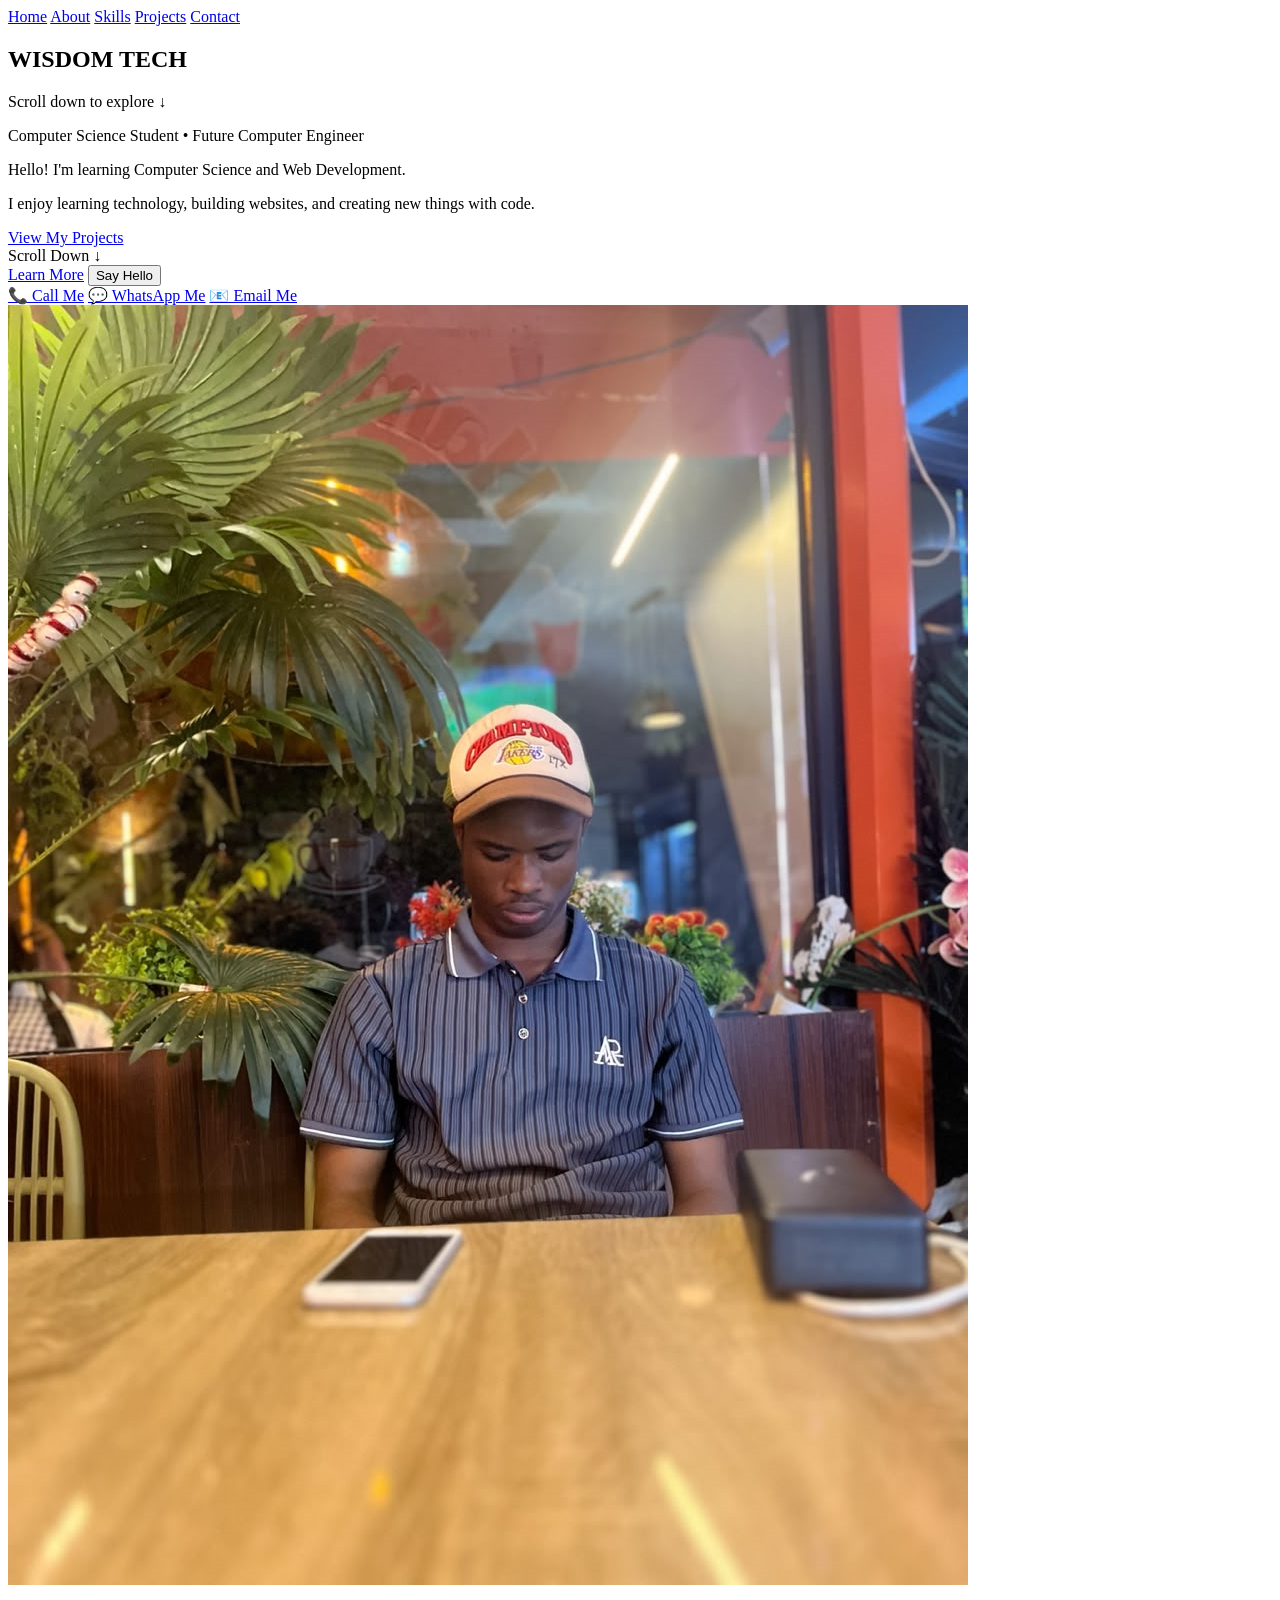
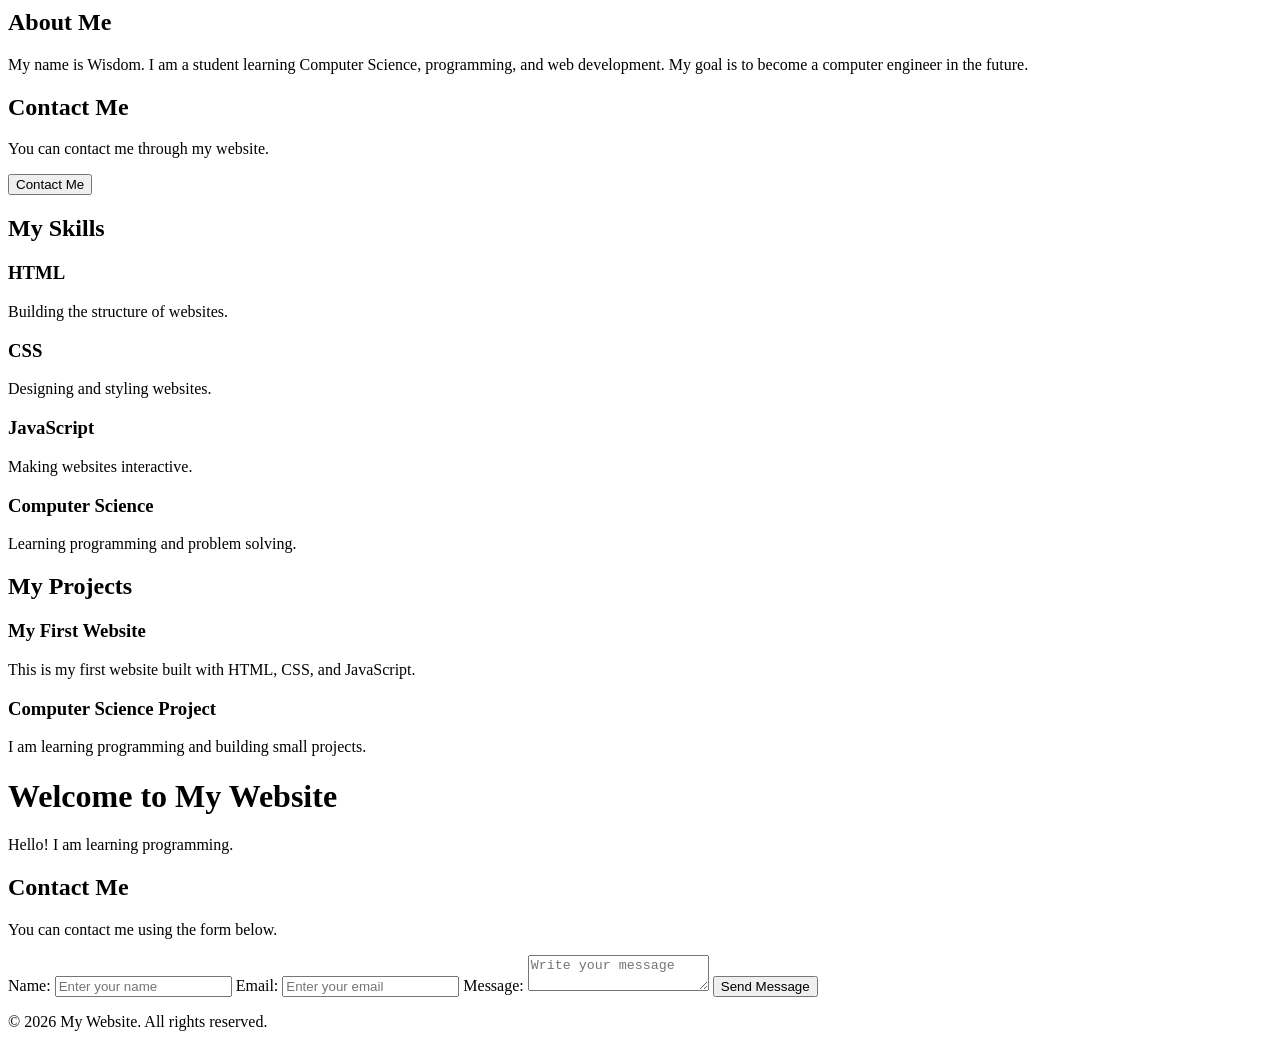
==== wisdom.html @ 943dfa4f "Add files via upload" ====
<!DOCTYPE html>
<head>
    <title>WISDOM TECH | Future Computer Engineer</title>
<meta name="description" content="WISDOM TECH is the personal website of a Computer Science student and future Computer Engineer, showcasing web development, programming, computer science projects, and technical skills.">
<meta name="keywords" content="WISDOM TECH, Wisdom Tech, Computer Science, Computer Engineering, Web Development, Programming, HTML, CSS, JavaScript">
</head>
<body>
<nav>
    <a href="#home">Home</a>
    <a href="#about">About</a>
    <a href="#skills">Skills</a>
    <a href="#projects">Projects</a>
    <a href="#contact">Contact</a>

</nav>
<section id="home">
    <h1>WISDOM TECH</h1>
<p class="scroll-hint">Scroll down to explore ↓</p>
<p class="subtitle">Computer Science Student • Future Computer Engineer</p>
    <p>Hello! I'm learning Computer Science and Web Development.</p>
<p class="intro">
    I enjoy learning technology, building websites, and creating new things with code.
</p>
<a href="#projects" class="projects-button">View My Projects</a>
<div class="scroll-hint">Scroll Down ↓</div>
<a href="#about" class="btn">Learn More</a>
    <button onclick="sayHello()">Say Hello</button>
<div class="contact-buttons">
    <a href="tel:+237683975989">📞 Call Me</a>
    <a href="https://wa.me/237683975989" target="_blank">💬 WhatsApp Me</a>
    <a href="mailto:kelechiwisdom19950@gmail.com">📧 Email Me</a>
</div>
<img src="profile.jpg" alt="My Picture">
</section>
<section id="about">
    <h2>About Me</h2>

<p>
    My name is Wisdom. I am a student learning Computer Science,
    programming, and web development. My goal is to become a
    computer engineer in the future.
</p>
</section>
<section id="contact">
    <h2>Contact Me</h2>
    <p>You can contact me through my website.</p>

    <button onclick="sayHello()">Contact Me</button>
</section>
<section id="skills">
    <h2>My Skills</h2>

    <div class="skills-container">
        <div class="skill">
            <h3>HTML</h3>
            <p>Building the structure of websites.</p>
        </div>

        <div class="skill">
            <h3>CSS</h3>
            <p>Designing and styling websites.</p>
        </div>

        <div class="skill">
            <h3>JavaScript</h3>
            <p>Making websites interactive.</p>
        </div>

        <div class="skill">
            <h3>Computer Science</h3>
            <p>Learning programming and problem solving.</p>
        </div>
    </div>
</section>
<section id="projects">
    <h2>My Projects</h2>

    <div class="project">
        <h3>My First Website</h3>
        <p>This is my first website built with HTML, CSS, and JavaScript.</p>
    </div>

    <div class="project">
        <h3>Computer Science Project</h3>
        <p>I am learning programming and building small projects.</p>
    </div>
</section>
    <h1>Welcome to My Website</h1>

    <p>Hello! I am learning programming.</p>
<section id="contact">
    <h2>Contact Me</h2>
    <p>You can contact me using the form below.</p>

    <form>
        <label>Name:</label>
        <input type="text" placeholder="Enter your name">

        <label>Email:</label>
        <input type="email" placeholder="Enter your email">

        <label>Message:</label>
        <textarea placeholder="Write your message"></textarea>

        <button type="submit">Send Message</button>
    </form>
</section>
<footer>
    <p>© 2026 My Website. All rights reserved.</p>
</footer>

<script src="script.js"></script>
</body>
</html>
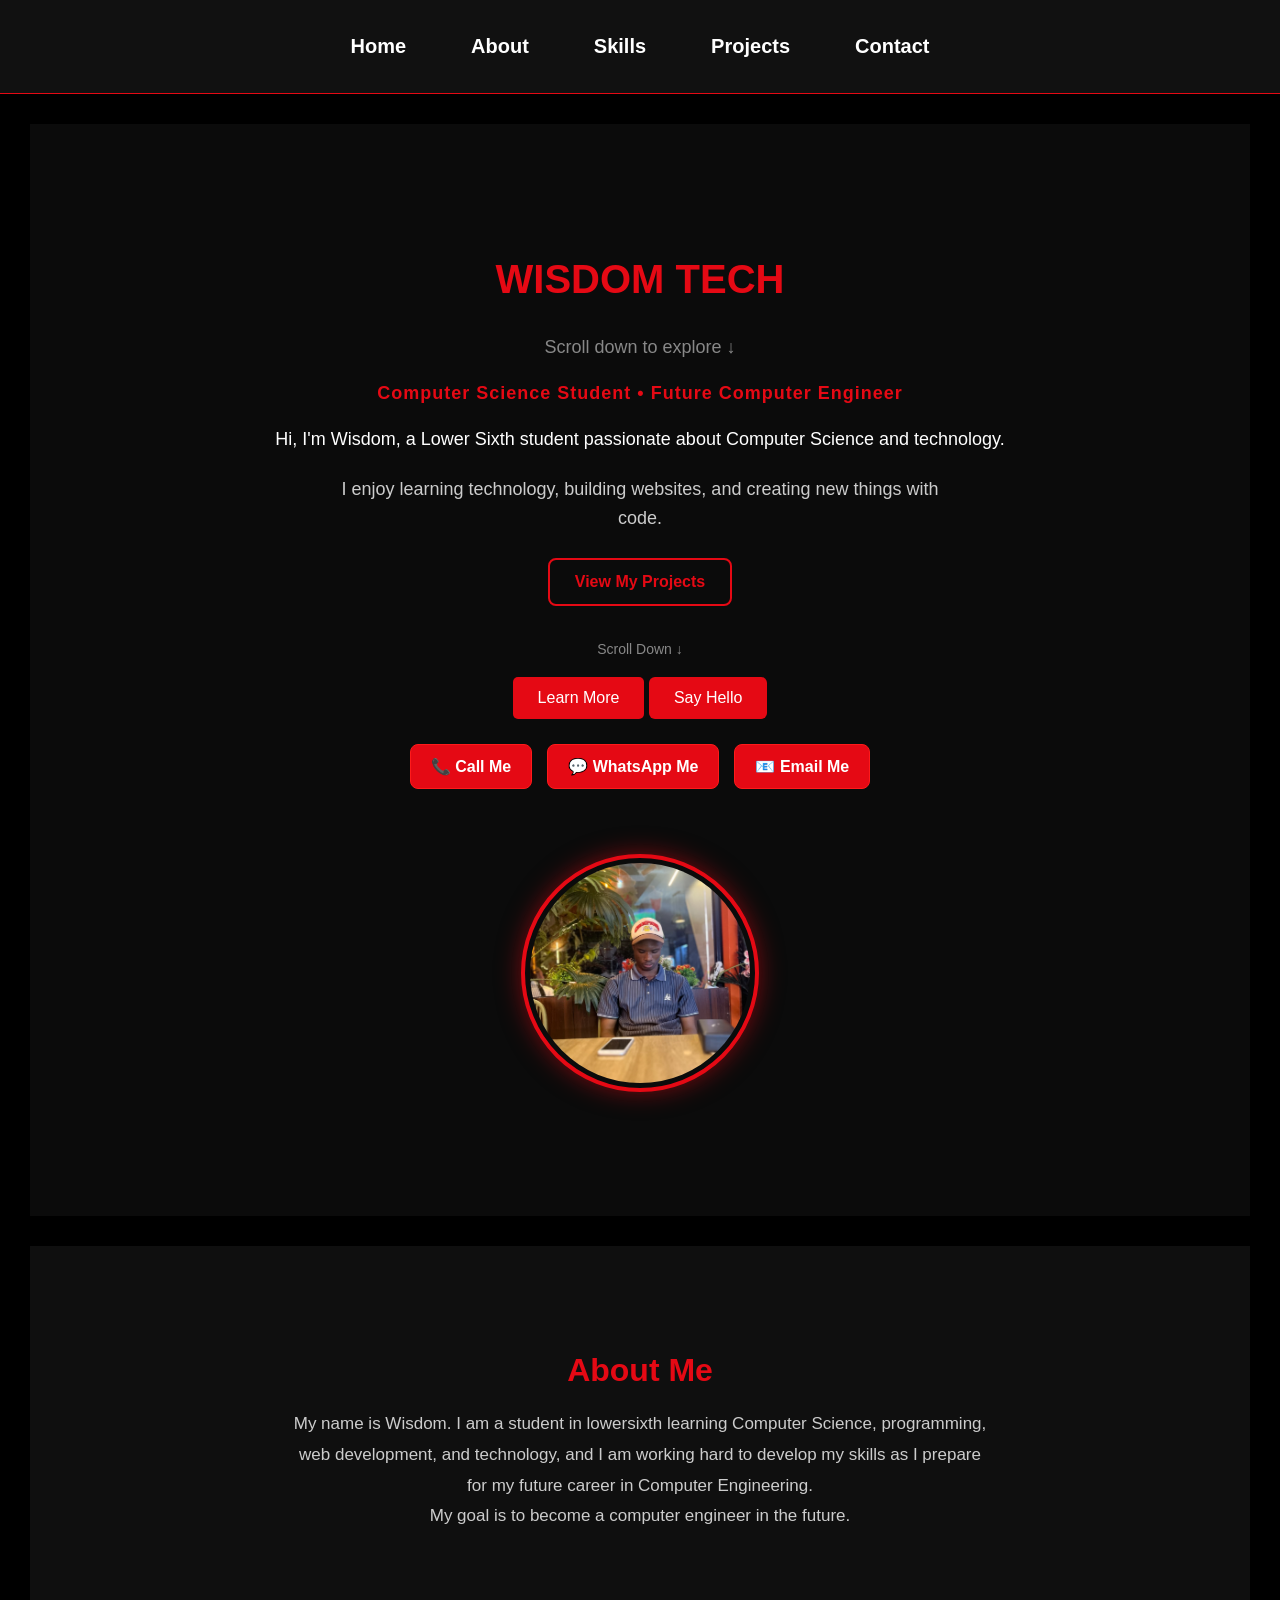
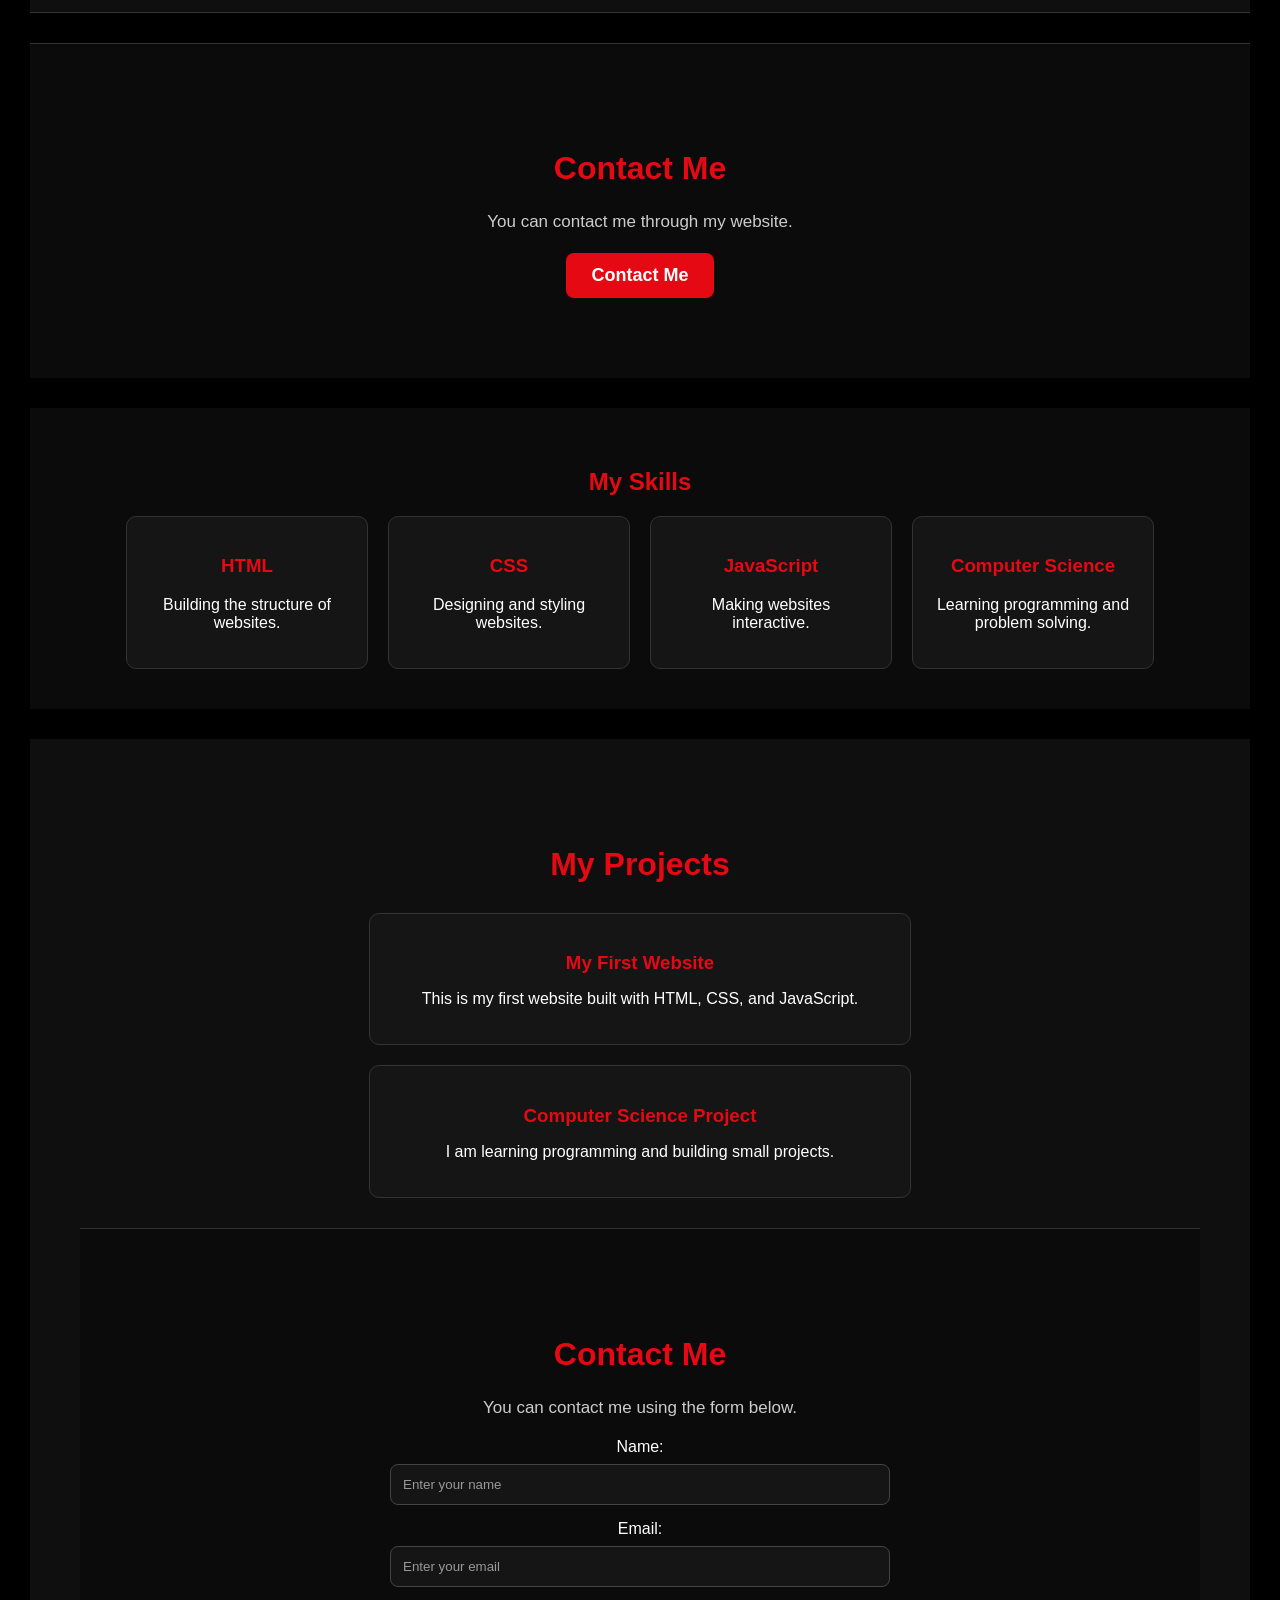
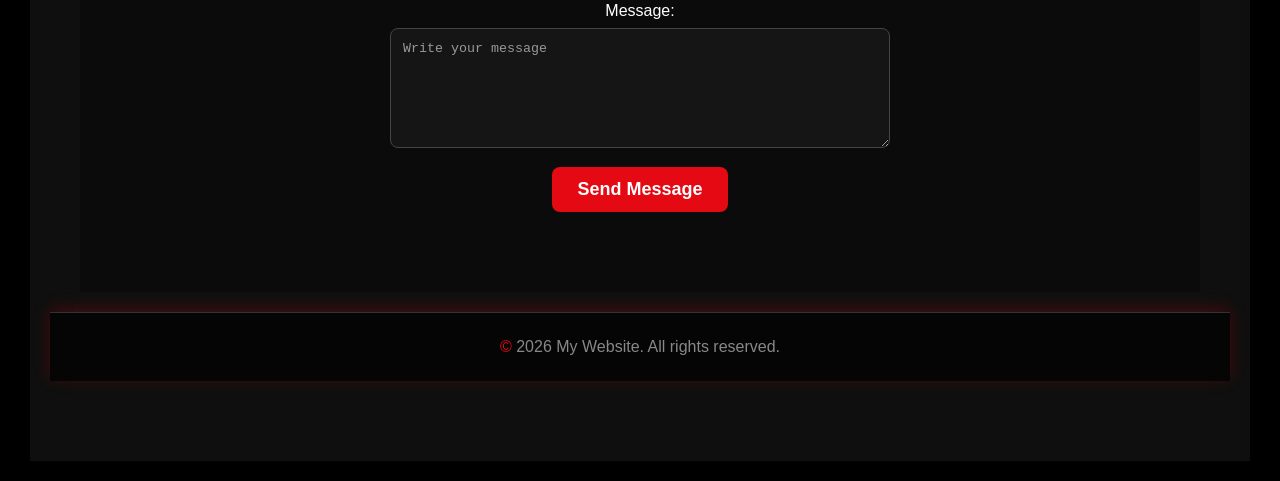
==== commit 985fbd79: "Add files via upload" ====
--- a/wisdom.html
+++ b/wisdom.html
@@ -3,6 +3,7 @@
     <title>WISDOM TECH | Future Computer Engineer</title>
 <meta name="description" content="WISDOM TECH is the personal website of a Computer Science student and future Computer Engineer, showcasing web development, programming, computer science projects, and technical skills.">
 <meta name="keywords" content="WISDOM TECH, Wisdom Tech, Computer Science, Computer Engineering, Web Development, Programming, HTML, CSS, JavaScript">
+<link rel="stylesheet" href="style.css">
 </head>
 <body>
 <nav>
@@ -17,7 +18,7 @@
     <h1>WISDOM TECH</h1>
 <p class="scroll-hint">Scroll down to explore ↓</p>
 <p class="subtitle">Computer Science Student • Future Computer Engineer</p>
-    <p>Hello! I'm learning Computer Science and Web Development.</p>
+    <p>Hi, I'm Wisdom, a Lower Sixth student passionate about Computer Science and technology.</p>
 <p class="intro">
     I enjoy learning technology, building websites, and creating new things with code.
 </p>
@@ -36,8 +37,12 @@
     <h2>About Me</h2>
 
 <p>
-    My name is Wisdom. I am a student learning Computer Science,
-    programming, and web development. My goal is to become a
+    My name is Wisdom. I am a student in lowersixth learning Computer Science,
+    programming, web development, and technology, and I am working hard
+to develop my skills as I prepare for my future career in Computer Engineering.
+</p>
+<p>
+ My goal is to become a
     computer engineer in the future.
 </p>
 </section>
@@ -84,24 +89,16 @@
         <h3>Computer Science Project</h3>
         <p>I am learning programming and building small projects.</p>
     </div>
-</section>
-    <h1>Welcome to My Website</h1>
-
-    <p>Hello! I am learning programming.</p>
 <section id="contact">
     <h2>Contact Me</h2>
     <p>You can contact me using the form below.</p>
-
-    <form>
+    <form action="https://formspree.io/f/meaqbqrv" method="POST">
         <label>Name:</label>
-        <input type="text" placeholder="Enter your name">
-
+        <input type="text" name="name" placeholder="Enter your name" required>
         <label>Email:</label>
-        <input type="email" placeholder="Enter your email">
-
+        <input type="email" name="email" placeholder="Enter your email" required>
         <label>Message:</label>
-        <textarea placeholder="Write your message"></textarea>
-
+        <textarea name="message" placeholder="Write your message" required></textarea>
         <button type="submit">Send Message</button>
     </form>
 </section>
--- a/style.css
+++ b/style.css
@@ -0,0 +1,639 @@
+body {
+    background-color: black;
+    color: white;
+    text-align: center;
+    font-family: Arial;
+}
+
+h1 {
+    font-size: 50px;
+}
+nav {
+    background-color: white;
+    padding: 15px;
+}
+
+nav a {
+    margin: 20px;
+    color: black;
+    text-decoration: none;
+    font-size: 20px;
+}
+section {
+    padding: 40px;
+    margin: 30px;
+}
+button {
+    background-color: white;
+    color: black;
+    padding: 12px 25px;
+    border: none;
+    border-radius: 8px;
+    font-size: 18px;
+    cursor: pointer;
+}
+
+button:hover {
+    background-color: gray;
+}
+img {
+    border-radius: 50%;
+    margin: 20px;
+}
+#contact {
+    padding: 40px 20px;
+    text-align: center;
+}
+
+#contact form {
+    max-width: 500px;
+    margin: auto;
+}
+
+#contact input,
+#contact textarea {
+    width: 100%;
+    padding: 12px;
+    margin: 8px 0 15px;
+    box-sizing: border-box;
+}
+
+#contact textarea {
+    height: 120px;
+}
+
+#contact button {
+    padding: 12px 25px;
+    border: none;
+    cursor: pointer;
+}
+#projects {
+    padding: 40px 20px;
+    text-align: center;
+}
+
+.project {
+    max-width: 500px;
+    margin: 20px auto;
+    padding: 20px;
+    border: 1px solid #ddd;
+    border-radius: 10px;
+}
+
+.project h3 {
+    margin-bottom: 10px;
+}
+#skills {
+    padding: 40px 20px;
+    text-align: center;
+}
+
+.skills-container {
+    display: flex;
+    flex-wrap: wrap;
+    justify-content: center;
+    gap: 20px;
+}
+
+.skill {
+    width: 200px;
+    padding: 20px;
+    border: 1px solid #ddd;
+    border-radius: 10px;
+}
+nav {
+    display: flex;
+    justify-content: center;
+    gap: 25px;
+    padding: 20px;
+}
+
+nav a {
+    text-decoration: none;
+    font-weight: bold;
+}
+
+nav a:hover {
+    text-decoration: underline;
+}
+@media (max-width: 600px) {
+    nav {
+        flex-direction: column;
+        align-items: center;
+        gap: 12px;
+    }
+
+    .skill {
+        width: 100%;
+        max-width: 300px;
+    }
+
+    #contact {
+        padding: 30px 15px;
+    }
+}
+button {
+    background: #222;
+    color: white;
+    border-radius: 6px;
+}
+
+button:hover {
+    background: #444;
+}
+html {
+    scroll-behavior: smooth;
+}
+#home {
+    padding: 100px 20px;
+    text-align: center;
+}
+
+#home h1 {
+    font-size: 40px;
+    margin-bottom: 15px;
+}
+
+#home p {
+    font-size: 18px;
+    margin-bottom: 25px;
+}
+#home button {
+    padding: 12px 25px;
+    font-size: 16px;
+    border: none;
+    border-radius: 6px;
+    cursor: pointer;
+}
+
+#home button:hover {
+    transform: scale(1.05);
+}
+section {
+    margin-bottom: 20px;
+}
+footer {
+    text-align: center;
+    padding: 20px;
+    margin-top: 20px;
+}
+body {
+    font-family: Arial, sans-serif;
+    margin: 0;
+}
+#home img {
+    width: 200px;
+    height: 200px;
+    object-fit: cover;
+    border-radius: 50%;
+}
+<img src="profile.jpg" alt="My Picture">
+#about {
+    background: #f9f9f9;
+    border-radius: 10px;
+}
+.skill:hover {
+    transform: translateY(-5px);
+    box-shadow: 0 5px 15px rgba(0, 0, 0, 0.15);
+}
+.project:hover {
+    transform: translateY(-5px);
+    box-shadow: 0 5px 15px rgba(0, 0, 0, 0.15);
+}
+#contact input:focus,
+#contact textarea:focus {
+    outline: 2px solid #222;
+}
+nav {
+    background: #222;
+}
+
+nav a {
+    color: white;
+}
+
+nav a:hover {
+    color: #ddd;
+}
+.skill {
+    width: 200px;
+    padding: 20px;
+    border: 1px solid #ddd;
+    border-radius: 10px;
+    transition: 0.3s;
+}
+.project {
+    max-width: 500px;
+    margin: 20px auto;
+    padding: 20px;
+    border: 1px solid #ddd;
+    border-radius: 10px;
+    transition: 0.3s;
+}
+footer {
+    text-align: center;
+    padding: 20px;
+    margin-top: 20px;
+}
+footer {
+    text-align: center;
+    padding: 25px;
+    margin-top: 20px;
+    background: #222;
+    color: white;
+}
+.contact-buttons {
+    display: flex;
+    justify-content: center;
+    gap: 15px;
+    margin: 25px 0 35px;
+    flex-wrap: wrap;
+}
+
+.contact-buttons a {
+    display: inline-block;
+    padding: 12px 20px;
+    background: #222;
+    color: white;
+    text-decoration: none;
+    border-radius: 8px;
+    font-weight: bold;
+    transition: 0.3s;
+}
+
+.contact-buttons a:hover {
+    background: #444;
+    transform: translateY(-3px);
+}
+#contact {
+    background: #0b0b0b;
+    color: white;
+    padding: 60px 20px;
+    text-align: center;
+}
+#contact input,
+#contact textarea {
+    background: #151515;
+    color: white;
+    border: 1px solid #444;
+}
+.contact-buttons a {
+    background: #e50914;
+    border: 1px solid #ff1a1a;
+}
+
+.contact-buttons a:hover {
+    background: #b00000;
+    box-shadow: 0 0 15px #e50914;
+    transform: translateY(-3px);
+}
+#contact input,
+#contact textarea {
+    border: 1px solid #444;
+    border-radius: 8px;
+    background: #151515;
+    color: white;
+    transition: 0.3s;
+}
+
+#contact input::placeholder,
+#contact textarea::placeholder {
+    color: #999;
+}
+
+#contact input:focus,
+#contact textarea:focus {
+    border-color: #e50914;
+    outline: none;
+    box-shadow: 0 0 8px rgba(229, 9, 20, 0.4);
+}
+
+#contact button {
+    background: #e50914;
+    color: white;
+    padding: 12px 25px;
+    border: none;
+    border-radius: 8px;
+    font-weight: bold;
+    transition: 0.3s;
+}
+
+#contact button:hover {
+    background: #b00000;
+    transform: translateY(-2px);
+    box-shadow: 0 0 15px rgba(229, 9, 20, 0.5);
+}
+#about {
+    background: #0f0f0f;
+    color: white;
+    border-radius: 0;
+}
+
+#about h2 {
+    color: #e50914;
+}
+#skills {
+    background: #0b0b0b;
+    color: white;
+}
+
+#skills h2 {
+    color: #e50914;
+}
+
+.skill {
+    background: #151515;
+    border: 1px solid #333;
+}
+
+.skill:hover {
+    border-color: #e50914;
+    box-shadow: 0 0 15px rgba(229, 9, 20, 0.3);
+}
+
+.skill h3 {
+    color: #e50914;
+}
+#projects {
+    background: #0f0f0f;
+    color: white;
+}
+
+#projects h2 {
+    color: #e50914;
+}
+
+.project {
+    background: #151515;
+    border: 1px solid #333;
+}
+
+.project:hover {
+    border-color: #e50914;
+    box-shadow: 0 0 15px rgba(229, 9, 20, 0.3);
+}
+
+.project h3 {
+    color: #e50914;
+}
+#home {
+    background: #0b0b0b;
+    color: white;
+}
+
+#home h1 {
+    color: #e50914;
+}
+
+#home button {
+    background: #e50914;
+    color: white;
+}
+
+#home button:hover {
+    background: #b00000;
+    box-shadow: 0 0 15px rgba(229, 9, 20, 0.5);
+}
+nav {
+    background: #050505;
+    border-bottom: 1px solid #333;
+    position: sticky;
+    top: 0;
+    z-index: 1000;
+}
+
+nav a {
+    color: white;
+    transition: 0.3s;
+}
+
+nav a:hover {
+    color: #e50914;
+}
+.subtitle {
+    color: #e50914;
+    font-size: 18px;
+    font-weight: bold;
+    margin: 10px 0 20px;
+    letter-spacing: 1px;
+}
+.intro {
+    max-width: 600px;
+    margin: 0 auto 25px;
+    color: #ccc;
+    line-height: 1.6;
+}
+.projects-button {
+    display: inline-block;
+    padding: 13px 25px;
+    background: transparent;
+    color: #e50914;
+    border: 2px solid #e50914;
+    border-radius: 8px;
+    text-decoration: none;
+    font-weight: bold;
+    transition: 0.3s;
+}
+
+.projects-button:hover {
+    background: #e50914;
+    color: white;
+    box-shadow: 0 0 15px rgba(229, 9, 20, 0.5);
+    transform: translateY(-3px);
+}
+#home img {
+    width: 220px;
+    height: 220px;
+    object-fit: cover;
+    border-radius: 50%;
+    border: 4px solid #e50914;
+    padding: 5px;
+    background: #0b0b0b;
+    box-shadow: 0 0 25px rgba(229, 9, 20, 0.5);
+    margin-top: 30px;
+    transition: 0.3s;
+}
+
+#home img:hover {
+    transform: scale(1.05);
+    box-shadow: 0 0 35px rgba(229, 9, 20, 0.8);
+}
+.scroll-hint {
+    margin-top: 35px;
+    color: #888;
+    font-size: 14px;
+    animation: bounce 1.5s infinite;
+}
+
+@keyframes bounce {
+    0%, 100% {
+        transform: translateY(0);
+    }
+
+    50% {
+        transform: translateY(8px);
+    }
+}
+.project {
+    transition: 0.3s ease;
+}
+
+.project:hover {
+    transform: translateY(-8px) scale(1.02);
+}
+footer {
+    background: #050505;
+    color: #888;
+    border-top: 1px solid #333;
+}
+
+footer p {
+    margin: 0;
+}
+
+footer::first-letter {
+    color: #e50914;
+}
+footer {
+    box-shadow: 0 -3px 15px rgba(229, 9, 20, 0.25);
+}
+nav a:hover {
+    text-shadow: 0 0 10px #e50914;
+}
+nav a {
+    transition: 0.3s;
+}
+
+nav a:hover {
+    color: #e50914;
+    text-shadow: 0 0 10px #e50914;
+}
+nav {
+    display: flex;
+    justify-content: center;
+    gap: 25px;
+    padding: 15px;
+}
+nav {
+    background-color: #111;
+    border-bottom: 1px solid #e50914;
+}
+.btn {
+    display: inline-block;
+    margin-top: 20px;
+    padding: 12px 25px;
+    background-color: #e50914;
+    color: white;
+    text-decoration: none;
+    border-radius: 5px;
+    transition: 0.3s;
+}
+
+.btn:hover {
+    background-color: #b20710;
+    transform: scale(1.05);
+}
+.btn:hover {
+    box-shadow: 0 0 15px #e50914;
+}
+#about {
+    padding: 80px 20px;
+    text-align: center;
+}
+#about h2 {
+    color: #e50914;
+    font-size: 32px;
+    margin-bottom: 20px;
+}
+#about p {
+    max-width: 700px;
+    margin: 0 auto;
+    line-height: 1.8;
+    color: #ccc;
+    font-size: 17px;
+}
+#about {
+    border-bottom: 1px solid #333;
+}
+#projects {
+    padding: 80px 20px;
+    text-align: center;
+}
+
+#projects h2 {
+    color: #e50914;
+    font-size: 32px;
+    margin-bottom: 30px;
+}
+.project-card {
+    background-color: #111;
+    padding: 25px;
+    margin: 20px auto;
+    max-width: 600px;
+    border-radius: 10px;
+    border: 1px solid #333;
+    transition: 0.3s;
+}
+.project-card:hover {
+    transform: translateY(-8px);
+    border-color: #e50914;
+    box-shadow: 0 0 15px #e50914;
+}
+.project-card h3 {
+    color: #e50914;
+    font-size: 24px;
+    margin-bottom: 10px;
+}
+.project-card p {
+    color: #ccc;
+    line-height: 1.6;
+    font-size: 16px;
+}
+#projects .project-card {
+    margin-bottom: 25px;
+}
+#contact {
+    padding: 80px 20px;
+    text-align: center;
+    border-top: 1px solid #333;
+}
+
+#contact h2 {
+    color: #e50914;
+    font-size: 32px;
+    margin-bottom: 20px;
+}
+#contact p {
+    color: #ccc;
+    font-size: 17px;
+    line-height: 1.8;
+    margin-bottom: 15px;
+}
+.hero {
+    min-height: 80vh;
+    display: flex;
+    flex-direction: column;
+    justify-content: center;
+    align-items: center;
+    text-align: center;
+    padding: 40px 20px;
+}
+
+.hero h1 {
+    font-size: 50px;
+    margin-bottom: 15px;
+}
+
+.hero p {
+    font-size: 20px;
+    color: #aaa;
+    max-width: 600px;
+}
+
+.hero .btn {
+    margin-top: 25px;
+    padding: 12px 25px;
+    text-decoration: none;
+    border-radius: 6px;
+    font-weight: bold;
+}
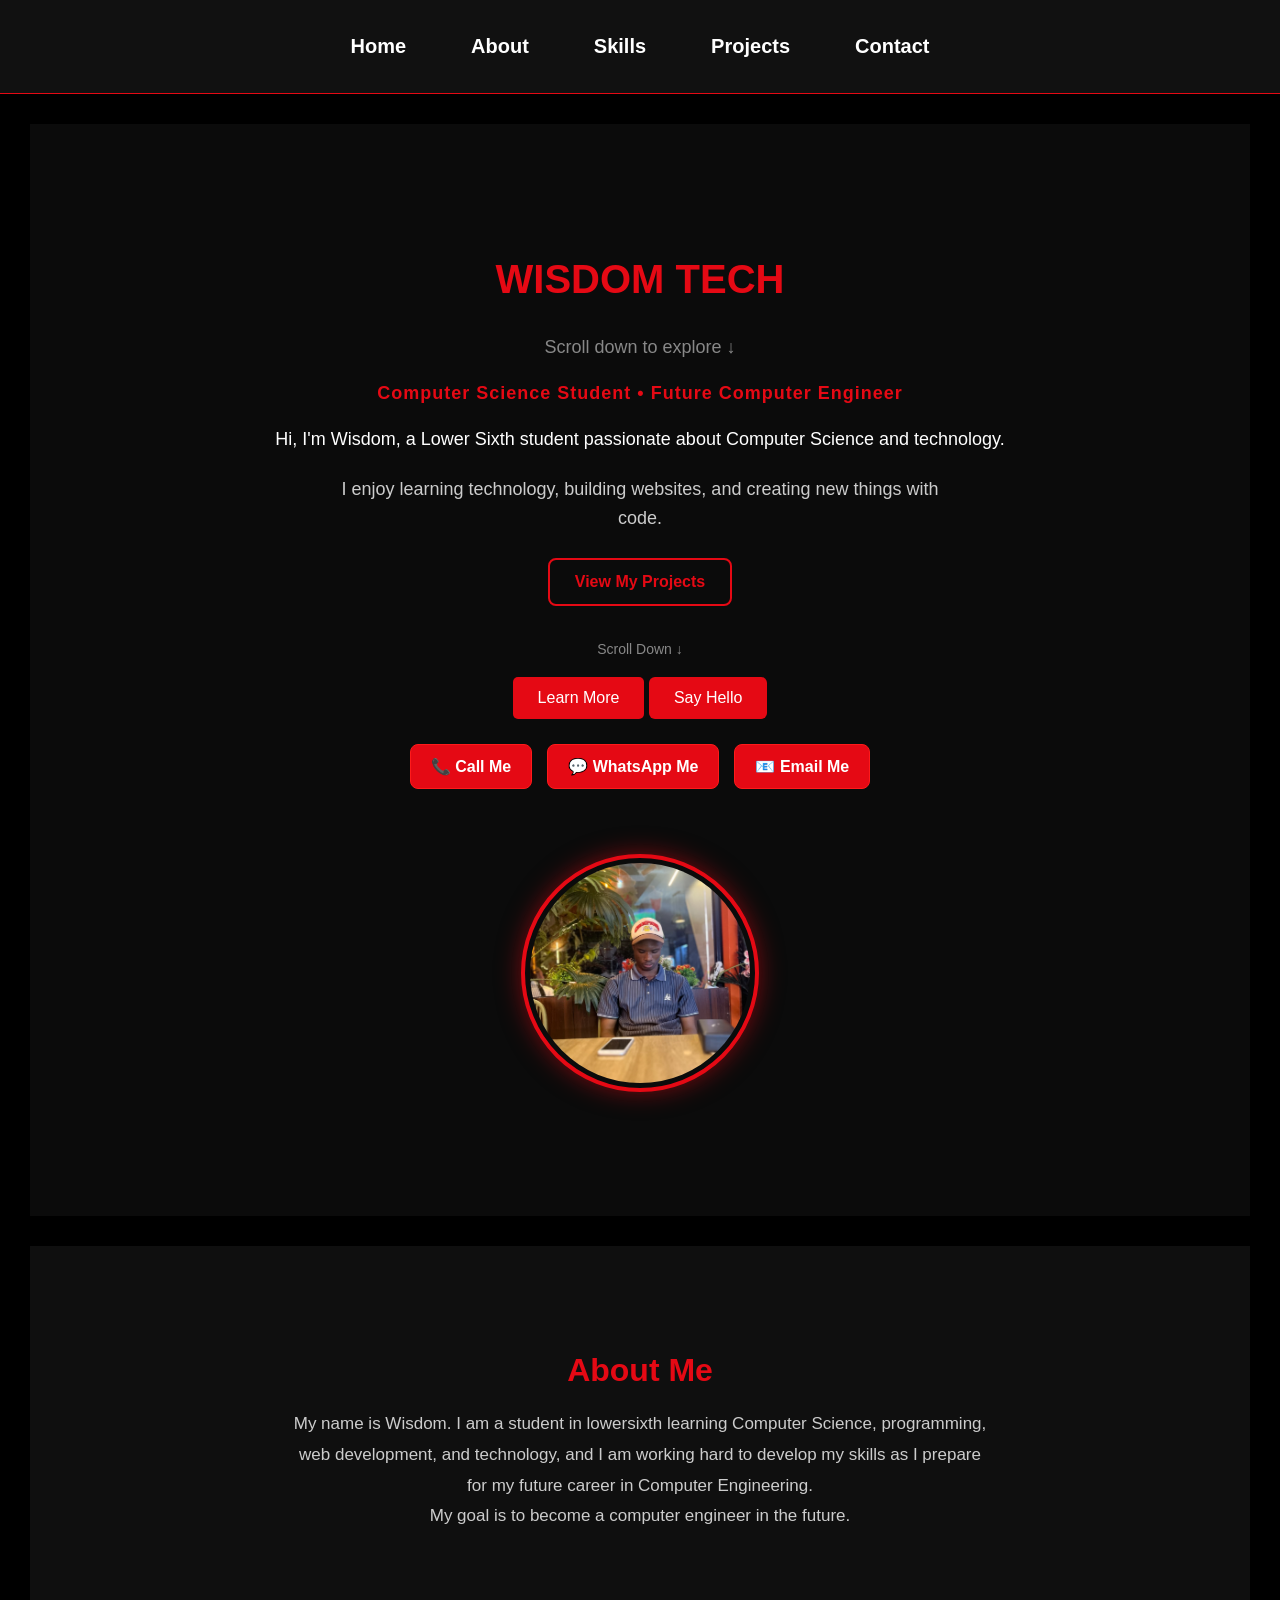
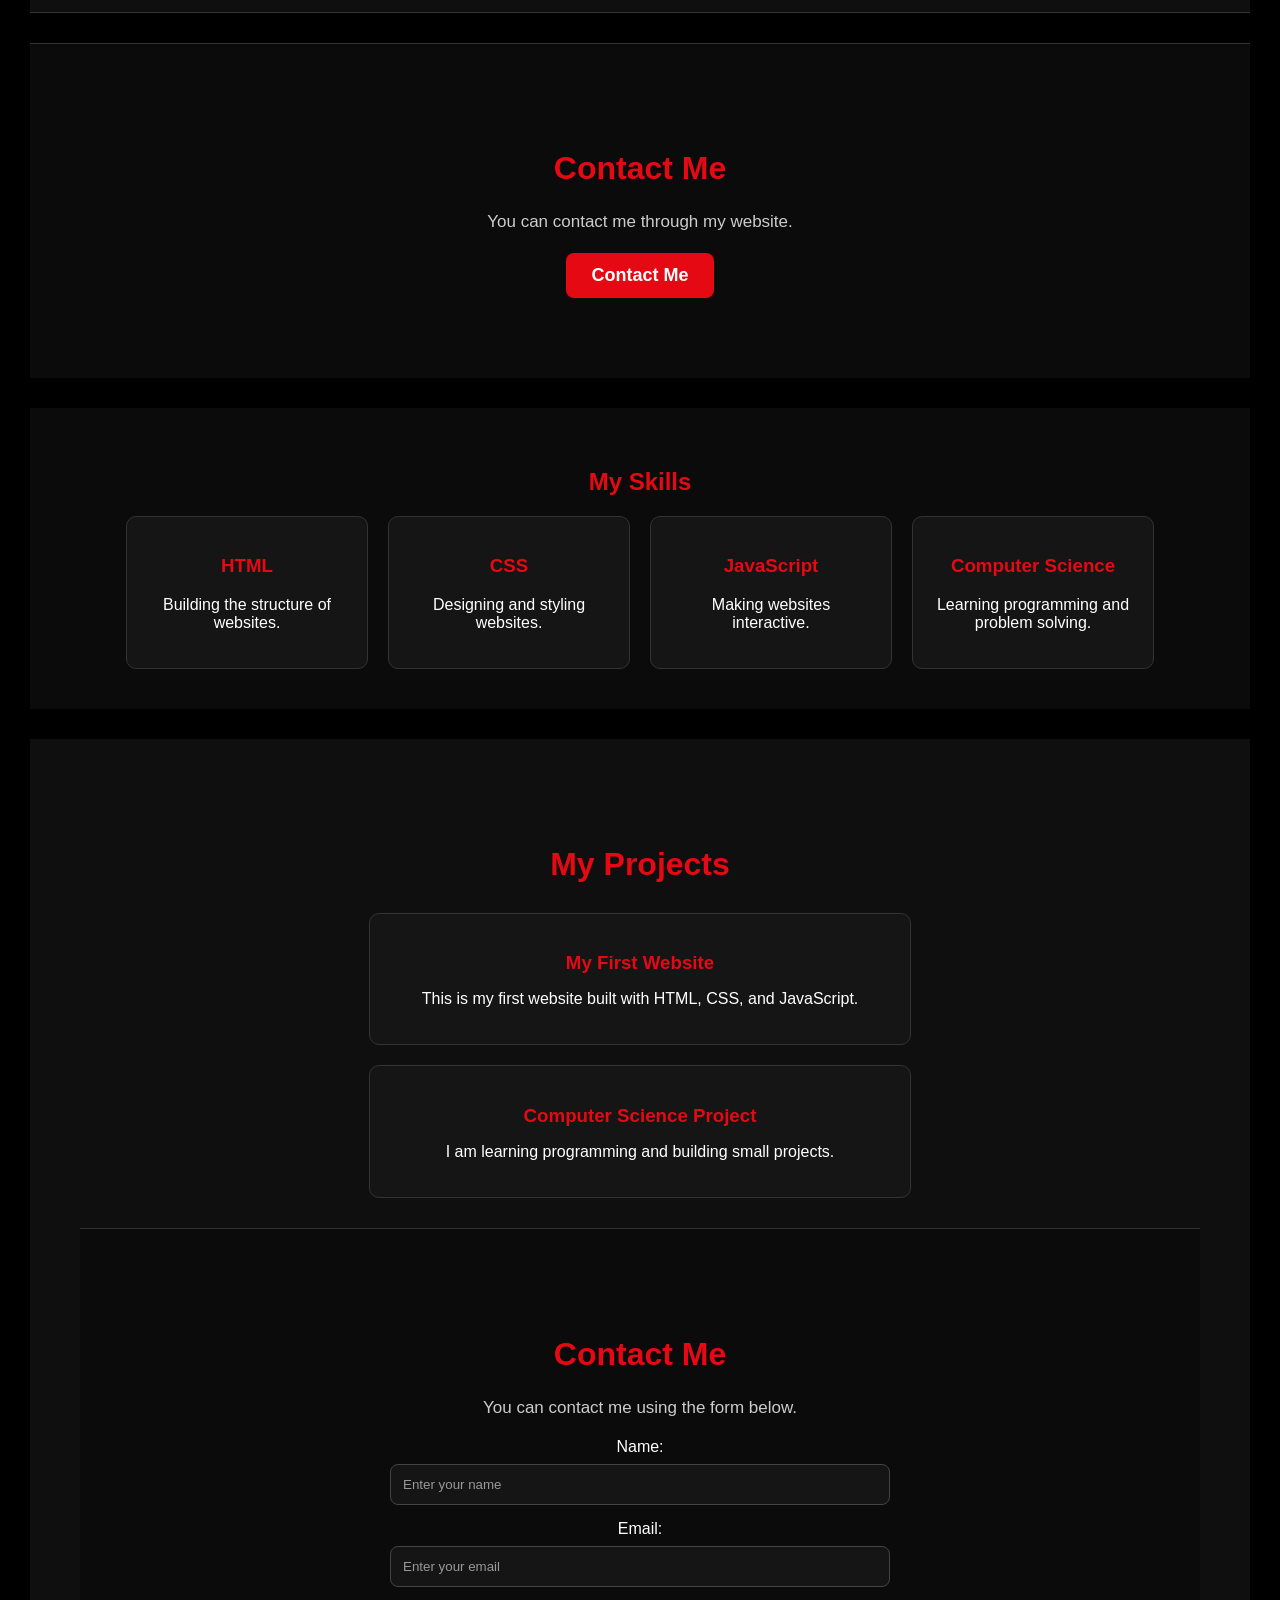
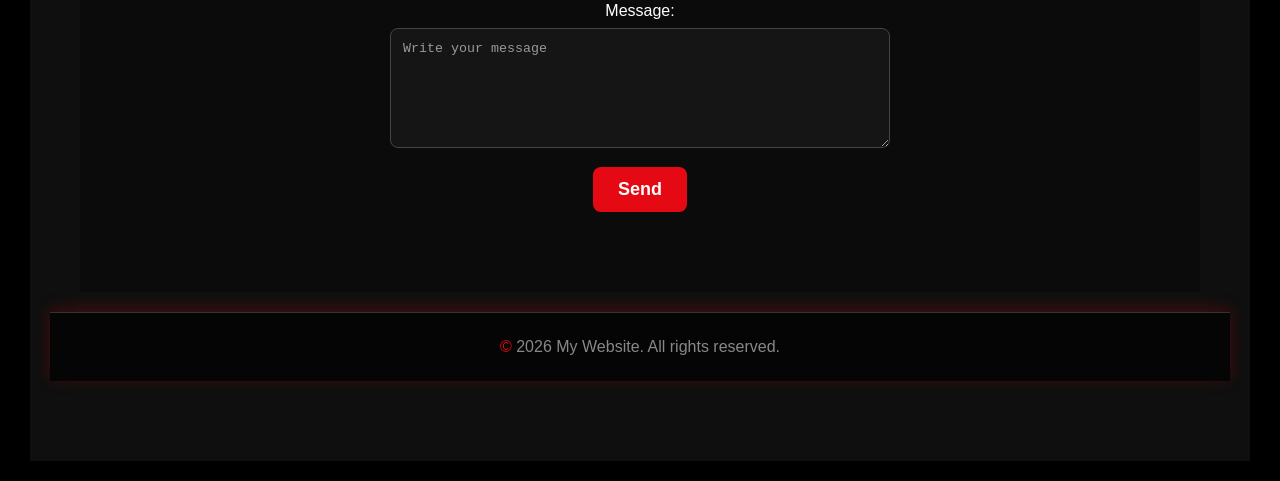
==== commit 650dfb1d: "Add files via upload" ====
--- a/wisdom.html
+++ b/wisdom.html
@@ -1,8 +1,11 @@
 <!DOCTYPE html>
 <head>
+    <meta charset="UTF-8">
+    <meta name="viewport" content="width=device-width, initial-scale=1.0">
     <title>WISDOM TECH | Future Computer Engineer</title>
 <meta name="description" content="WISDOM TECH is the personal website of a Computer Science student and future Computer Engineer, showcasing web development, programming, computer science projects, and technical skills.">
 <meta name="keywords" content="WISDOM TECH, Wisdom Tech, Computer Science, Computer Engineering, Web Development, Programming, HTML, CSS, JavaScript">
+
 <link rel="stylesheet" href="style.css">
 </head>
 <body>
@@ -93,14 +96,17 @@
     <h2>Contact Me</h2>
     <p>You can contact me using the form below.</p>
     <form action="https://formspree.io/f/meaqbqrv" method="POST">
-        <label>Name:</label>
-        <input type="text" name="name" placeholder="Enter your name" required>
-        <label>Email:</label>
-        <input type="email" name="email" placeholder="Enter your email" required>
-        <label>Message:</label>
-        <textarea name="message" placeholder="Write your message" required></textarea>
-        <button type="submit">Send Message</button>
-    </form>
+  <label>Name:</label>
+  <input type="text" name="name" placeholder="Enter your name" required>
+
+  <label>Email:</label>
+  <input type="email" name="email" placeholder="Enter your email" required>
+
+  <label>Message:</label>
+  <textarea name="message" placeholder="Write your message" required></textarea>
+
+  <button type="submit">Send</button>
+</form>
 </section>
 <footer>
     <p>© 2026 My Website. All rights reserved.</p>
--- a/style.css
+++ b/style.css
@@ -609,31 +609,39 @@
     line-height: 1.8;
     margin-bottom: 15px;
 }
-.hero {
-    min-height: 80vh;
-    display: flex;
-    flex-direction: column;
-    justify-content: center;
-    align-items: center;
-    text-align: center;
-    padding: 40px 20px;
-}
-
-.hero h1 {
-    font-size: 50px;
-    margin-bottom: 15px;
-}
-
-.hero p {
-    font-size: 20px;
-    color: #aaa;
-    max-width: 600px;
-}
-
-.hero .btn {
-    margin-top: 25px;
-    padding: 12px 25px;
-    text-decoration: none;
-    border-radius: 6px;
-    font-weight: bold;
+/* Make the website easier to read on phones */
+@media (max-width: 600px) {
+    body {
+        font-size: 18px;
+    }
+    h1 {
+        font-size: 36px;
+    }
+    h2 {
+        font-size: 30px;
+    }
+    h3 {
+        font-size: 24px;
+    }
+    p {
+        font-size: 18px;
+        line-height: 1.7;
+    }
+    nav a {
+        font-size: 17px;
+        padding: 8px;
+    }
+    .btn,
+    button {
+        font-size: 18px;
+        padding: 14px 22px;
+    }
+    input,
+    textarea {
+        font-size: 18px;
+        padding: 14px;
+    }
+    textarea {
+        min-height: 150px;
+    }
 }
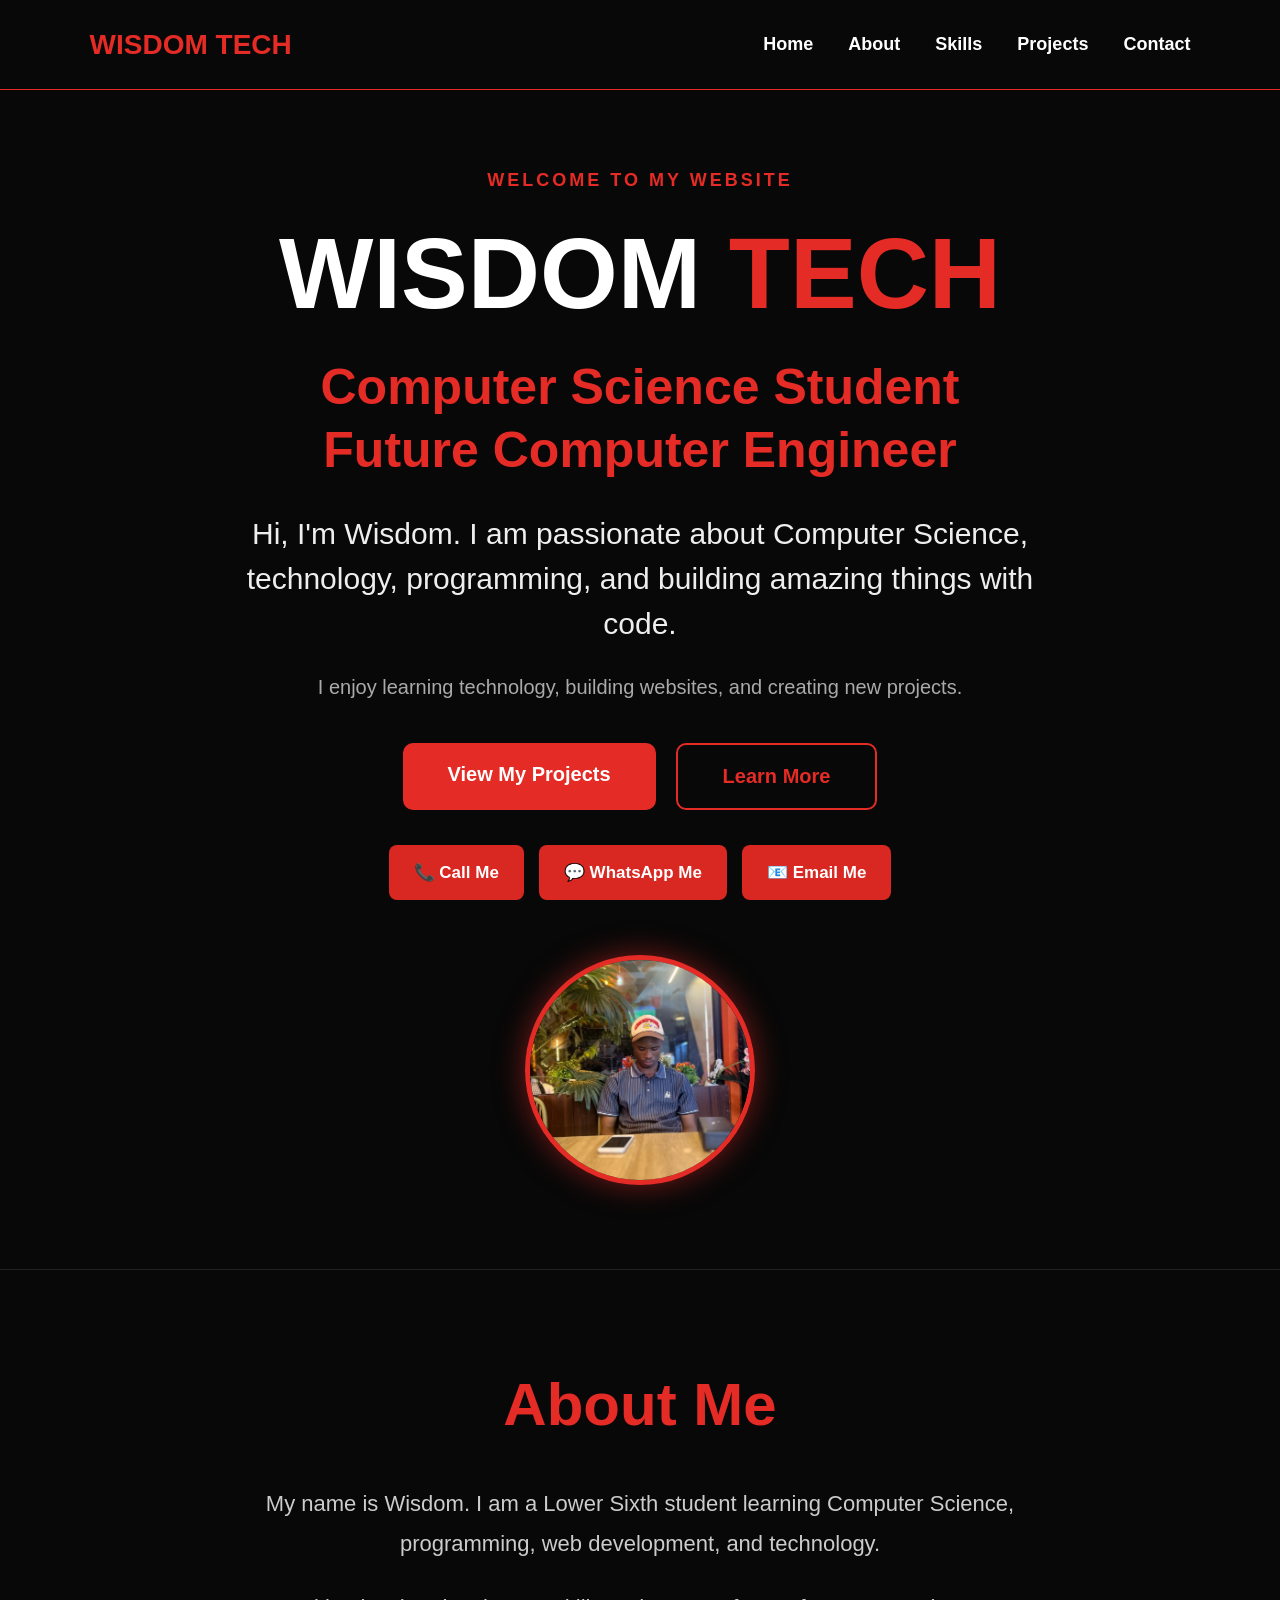
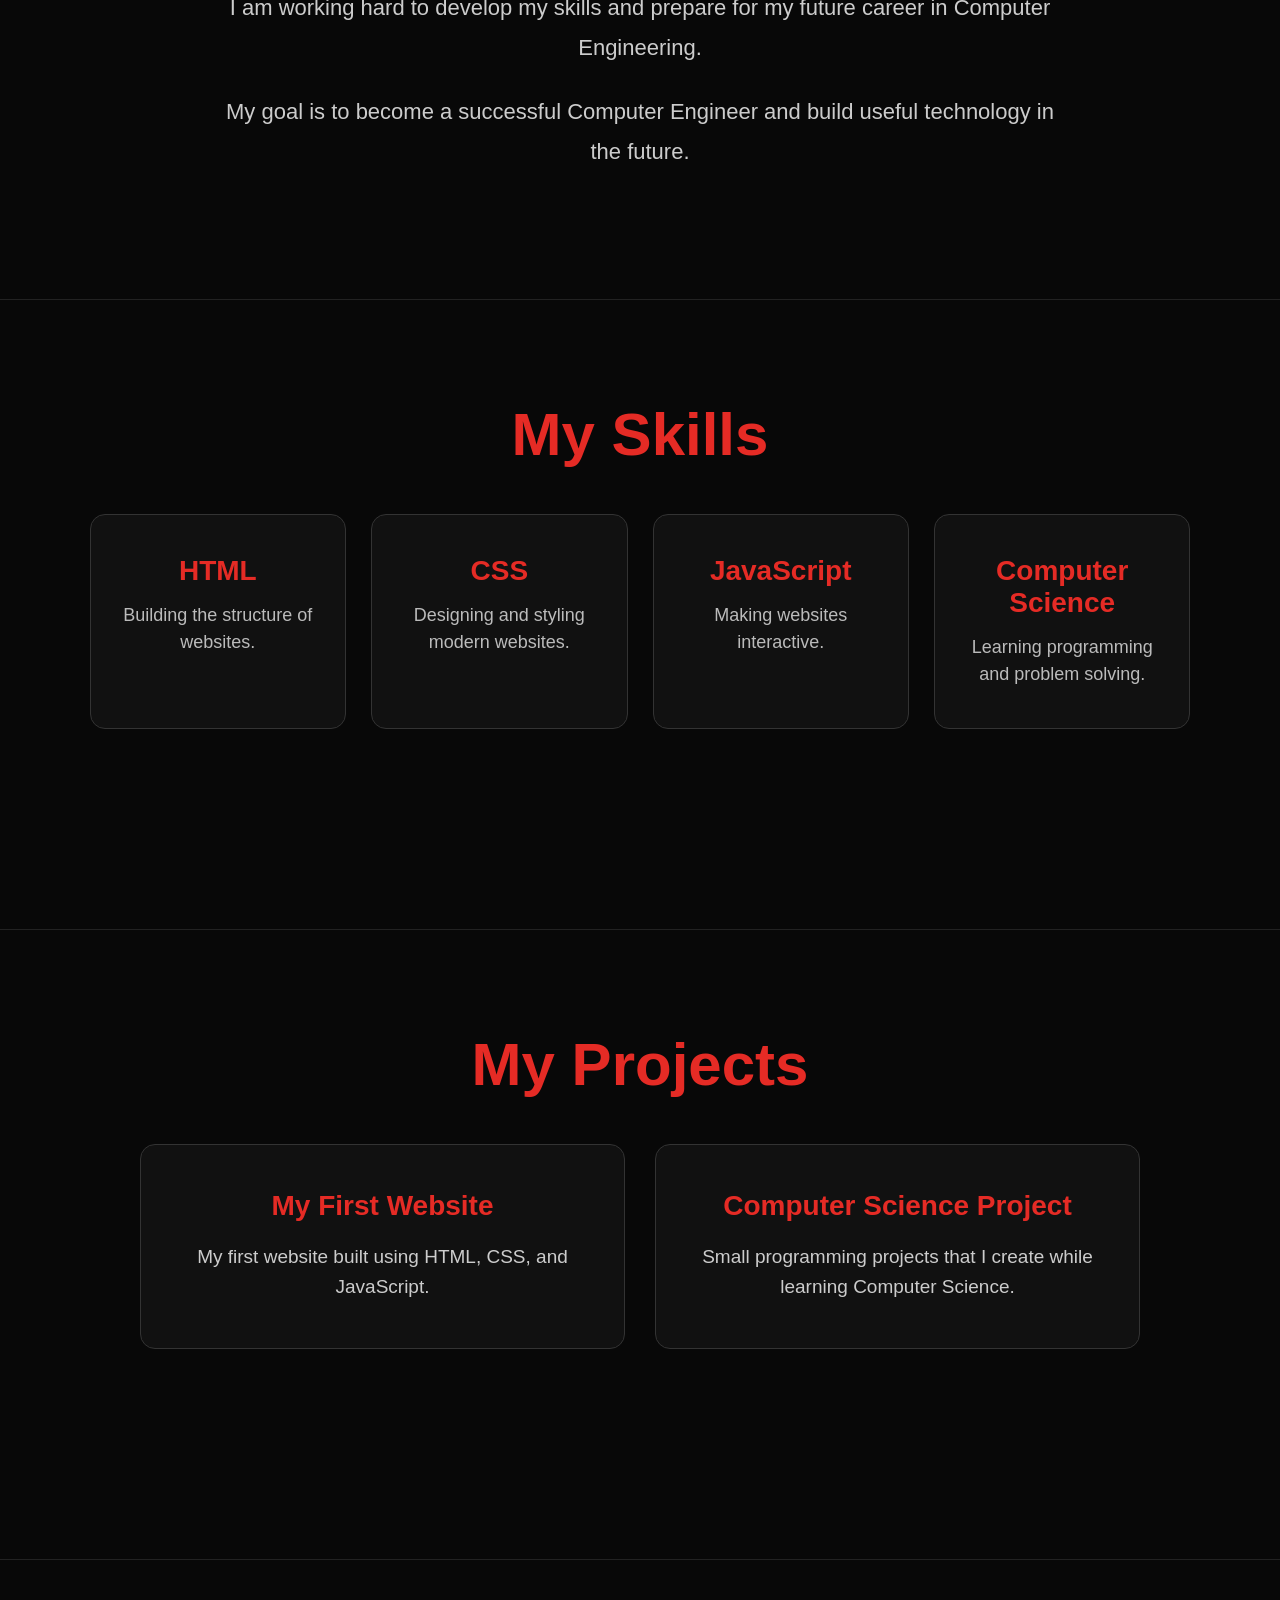
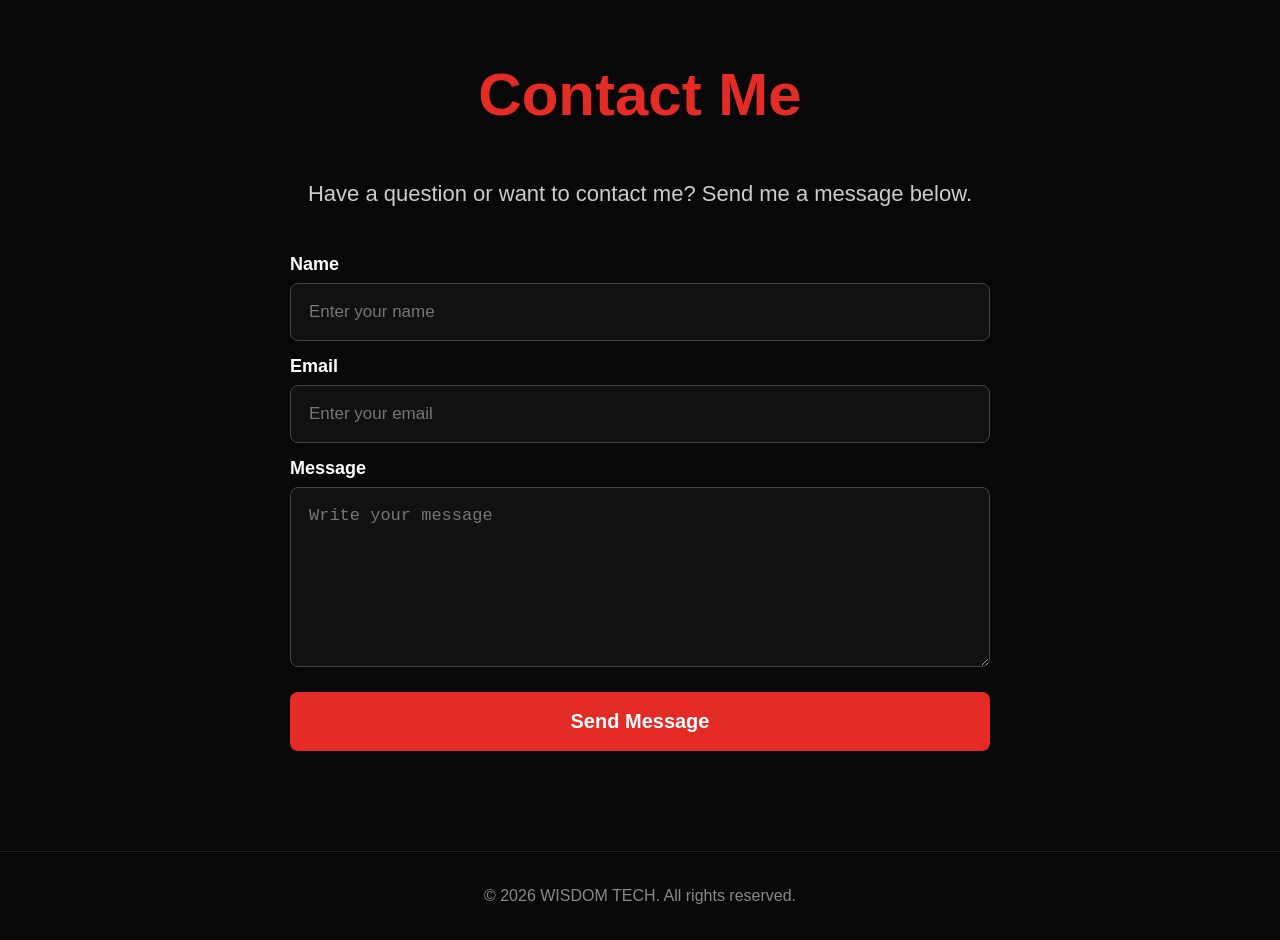
==== commit 2ed33fcf: "Add files via upload" ====
--- a/wisdom.html
+++ b/wisdom.html
@@ -1,64 +1,136 @@
 <!DOCTYPE html>
+<html lang="en">
 <head>
     <meta charset="UTF-8">
     <meta name="viewport" content="width=device-width, initial-scale=1.0">
+
     <title>WISDOM TECH | Future Computer Engineer</title>
-<meta name="description" content="WISDOM TECH is the personal website of a Computer Science student and future Computer Engineer, showcasing web development, programming, computer science projects, and technical skills.">
-<meta name="keywords" content="WISDOM TECH, Wisdom Tech, Computer Science, Computer Engineering, Web Development, Programming, HTML, CSS, JavaScript">
-
-<link rel="stylesheet" href="style.css">
+
+    <meta name="description" content="WISDOM TECH is the personal website of a Computer Science student and future Computer Engineer.">
+
+    <meta name="keywords" content="WISDOM TECH, Computer Science, Computer Engineering, Web Development, Programming, HTML, CSS, JavaScript">
+
+    <link rel="stylesheet" href="style.css">
 </head>
+
 <body>
+
+<!-- ================= NAVIGATION ================= -->
+
 <nav>
-    <a href="#home">Home</a>
-    <a href="#about">About</a>
-    <a href="#skills">Skills</a>
-    <a href="#projects">Projects</a>
-    <a href="#contact">Contact</a>
-
+    <div class="logo">WISDOM TECH</div>
+
+    <div class="nav-links">
+        <a href="#home">Home</a>
+        <a href="#about">About</a>
+        <a href="#skills">Skills</a>
+        <a href="#projects">Projects</a>
+        <a href="#contact">Contact</a>
+    </div>
+
+    <div class="menu">☰</div>
 </nav>
-<section id="home">
-    <h1>WISDOM TECH</h1>
-<p class="scroll-hint">Scroll down to explore ↓</p>
-<p class="subtitle">Computer Science Student • Future Computer Engineer</p>
-    <p>Hi, I'm Wisdom, a Lower Sixth student passionate about Computer Science and technology.</p>
-<p class="intro">
-    I enjoy learning technology, building websites, and creating new things with code.
-</p>
-<a href="#projects" class="projects-button">View My Projects</a>
-<div class="scroll-hint">Scroll Down ↓</div>
-<a href="#about" class="btn">Learn More</a>
-    <button onclick="sayHello()">Say Hello</button>
-<div class="contact-buttons">
-    <a href="tel:+237683975989">📞 Call Me</a>
-    <a href="https://wa.me/237683975989" target="_blank">💬 WhatsApp Me</a>
-    <a href="mailto:kelechiwisdom19950@gmail.com">📧 Email Me</a>
-</div>
-<img src="profile.jpg" alt="My Picture">
-</section>
+
+
+<!-- ================= HERO ================= -->
+
+<section id="home" class="hero">
+
+    <div class="hero-content">
+
+        <p class="welcome">WELCOME TO MY WEBSITE</p>
+
+        <h1>
+            WISDOM <span>TECH</span>
+        </h1>
+
+        <h2>
+            Computer Science Student
+            <br>
+            <span>Future Computer Engineer</span>
+        </h2>
+
+        <p class="hero-text">
+            Hi, I'm Wisdom. I am passionate about Computer Science,
+            technology, programming, and building amazing things with code.
+        </p>
+
+        <p class="hero-small">
+            I enjoy learning technology, building websites,
+            and creating new projects.
+        </p>
+
+        <div class="hero-buttons">
+
+            <a href="#projects" class="main-button">
+                View My Projects
+            </a>
+
+            <a href="#about" class="outline-button">
+                Learn More
+            </a>
+
+        </div>
+
+        <div class="contact-buttons">
+
+            <a href="tel:+237683975989">
+                📞 Call Me
+            </a>
+
+            <a href="https://wa.me/237683975989" target="_blank">
+                💬 WhatsApp Me
+            </a>
+
+            <a href="mailto:kelechiwisdom19950@gmail.com">
+                📧 Email Me
+            </a>
+
+        </div>
+
+        <img
+            src="profile.jpg"
+            alt="Wisdom"
+            class="profile-picture"
+        >
+
+    </div>
+
+</section>
+
+
+<!-- ================= ABOUT ================= -->
+
 <section id="about">
+
     <h2>About Me</h2>
 
-<p>
-    My name is Wisdom. I am a student in lowersixth learning Computer Science,
-    programming, web development, and technology, and I am working hard
-to develop my skills as I prepare for my future career in Computer Engineering.
-</p>
-<p>
- My goal is to become a
-    computer engineer in the future.
-</p>
-</section>
-<section id="contact">
-    <h2>Contact Me</h2>
-    <p>You can contact me through my website.</p>
-
-    <button onclick="sayHello()">Contact Me</button>
-</section>
+    <p class="section-text">
+        My name is Wisdom. I am a Lower Sixth student learning
+        Computer Science, programming, web development, and technology.
+    </p>
+
+    <p class="section-text">
+        I am working hard to develop my skills and prepare
+        for my future career in Computer Engineering.
+    </p>
+
+    <p class="section-text">
+        My goal is to become a successful Computer Engineer
+        and build useful technology in the future.
+    </p>
+
+</section>
+
+
+<!-- ================= SKILLS ================= -->
+
 <section id="skills">
+
     <h2>My Skills</h2>
 
     <div class="skills-container">
+
         <div class="skill">
             <h3>HTML</h3>
             <p>Building the structure of websites.</p>
@@ -66,7 +138,7 @@
 
         <div class="skill">
             <h3>CSS</h3>
-            <p>Designing and styling websites.</p>
+            <p>Designing and styling modern websites.</p>
         </div>
 
         <div class="skill">
@@ -78,40 +150,106 @@
             <h3>Computer Science</h3>
             <p>Learning programming and problem solving.</p>
         </div>
-    </div>
-</section>
+
+    </div>
+
+</section>
+
+
+<!-- ================= PROJECTS ================= -->
+
 <section id="projects">
+
     <h2>My Projects</h2>
 
-    <div class="project">
-        <h3>My First Website</h3>
-        <p>This is my first website built with HTML, CSS, and JavaScript.</p>
-    </div>
-
-    <div class="project">
-        <h3>Computer Science Project</h3>
-        <p>I am learning programming and building small projects.</p>
-    </div>
+    <div class="projects-container">
+
+        <div class="project">
+            <h3>My First Website</h3>
+
+            <p>
+                My first website built using HTML,
+                CSS, and JavaScript.
+            </p>
+        </div>
+
+        <div class="project">
+            <h3>Computer Science Project</h3>
+
+            <p>
+                Small programming projects that I create
+                while learning Computer Science.
+            </p>
+        </div>
+
+    </div>
+
+</section>
+
+
+<!-- ================= CONTACT ================= -->
+
 <section id="contact">
+
     <h2>Contact Me</h2>
-    <p>You can contact me using the form below.</p>
-    <form action="https://formspree.io/f/meaqbqrv" method="POST">
-  <label>Name:</label>
-  <input type="text" name="name" placeholder="Enter your name" required>
-
-  <label>Email:</label>
-  <input type="email" name="email" placeholder="Enter your email" required>
-
-  <label>Message:</label>
-  <textarea name="message" placeholder="Write your message" required></textarea>
-
-  <button type="submit">Send</button>
-</form>
-</section>
+
+    <p class="section-text">
+        Have a question or want to contact me?
+        Send me a message below.
+    </p>
+
+    <form
+        action="https://formspree.io/f/meaqbqrv"
+        method="POST"
+    >
+
+        <label>Name</label>
+
+        <input
+            type="text"
+            name="name"
+            placeholder="Enter your name"
+            required
+        >
+
+        <label>Email</label>
+
+        <input
+            type="email"
+            name="email"
+            placeholder="Enter your email"
+            required
+        >
+
+        <label>Message</label>
+
+        <textarea
+            name="message"
+            placeholder="Write your message"
+            required
+        ></textarea>
+
+        <button type="submit">
+            Send Message
+        </button>
+
+    </form>
+
+</section>
+
+
+<!-- ================= FOOTER ================= -->
+
 <footer>
-    <p>© 2026 My Website. All rights reserved.</p>
+
+    <p>
+        © 2026 WISDOM TECH. All rights reserved.
+    </p>
+
 </footer>
 
+
 <script src="script.js"></script>
+
 </body>
 </html>
--- a/style.css
+++ b/style.css
@@ -1,647 +1,452 @@
-body {
-    background-color: black;
-    color: white;
-    text-align: center;
-    font-family: Arial;
-}
-
-h1 {
-    font-size: 50px;
-}
-nav {
-    background-color: white;
-    padding: 15px;
-}
-
-nav a {
-    margin: 20px;
-    color: black;
-    text-decoration: none;
-    font-size: 20px;
-}
-section {
-    padding: 40px;
-    margin: 30px;
-}
-button {
-    background-color: white;
-    color: black;
-    padding: 12px 25px;
-    border: none;
-    border-radius: 8px;
-    font-size: 18px;
-    cursor: pointer;
-}
-
-button:hover {
-    background-color: gray;
-}
-img {
-    border-radius: 50%;
-    margin: 20px;
-}
-#contact {
-    padding: 40px 20px;
-    text-align: center;
-}
-
-#contact form {
-    max-width: 500px;
-    margin: auto;
-}
-
-#contact input,
-#contact textarea {
-    width: 100%;
-    padding: 12px;
-    margin: 8px 0 15px;
+/* =========================
+   WISDOM TECH - MAIN STYLE
+   ========================= */
+
+* {
     box-sizing: border-box;
-}
-
-#contact textarea {
-    height: 120px;
-}
-
-#contact button {
-    padding: 12px 25px;
-    border: none;
-    cursor: pointer;
-}
-#projects {
-    padding: 40px 20px;
-    text-align: center;
-}
-
-.project {
-    max-width: 500px;
-    margin: 20px auto;
-    padding: 20px;
-    border: 1px solid #ddd;
-    border-radius: 10px;
-}
-
-.project h3 {
-    margin-bottom: 10px;
-}
-#skills {
-    padding: 40px 20px;
-    text-align: center;
-}
-
-.skills-container {
-    display: flex;
-    flex-wrap: wrap;
-    justify-content: center;
-    gap: 20px;
-}
-
-.skill {
-    width: 200px;
-    padding: 20px;
-    border: 1px solid #ddd;
-    border-radius: 10px;
-}
-nav {
-    display: flex;
-    justify-content: center;
-    gap: 25px;
-    padding: 20px;
-}
-
-nav a {
-    text-decoration: none;
-    font-weight: bold;
-}
-
-nav a:hover {
-    text-decoration: underline;
-}
-@media (max-width: 600px) {
-    nav {
-        flex-direction: column;
-        align-items: center;
-        gap: 12px;
-    }
-
-    .skill {
-        width: 100%;
-        max-width: 300px;
-    }
-
-    #contact {
-        padding: 30px 15px;
-    }
-}
-button {
-    background: #222;
-    color: white;
-    border-radius: 6px;
-}
-
-button:hover {
-    background: #444;
-}
+    margin: 0;
+    padding: 0;
+}
+
 html {
     scroll-behavior: smooth;
 }
-#home {
-    padding: 100px 20px;
+
+body {
+    background: #080808;
+    color: white;
+    font-family: Arial, sans-serif;
     text-align: center;
 }
 
-#home h1 {
-    font-size: 40px;
-    margin-bottom: 15px;
-}
-
-#home p {
-    font-size: 18px;
-    margin-bottom: 25px;
-}
-#home button {
-    padding: 12px 25px;
-    font-size: 16px;
-    border: none;
-    border-radius: 6px;
-    cursor: pointer;
-}
-
-#home button:hover {
-    transform: scale(1.05);
-}
-section {
-    margin-bottom: 20px;
-}
-footer {
-    text-align: center;
-    padding: 20px;
-    margin-top: 20px;
-}
-body {
-    font-family: Arial, sans-serif;
-    margin: 0;
-}
-#home img {
-    width: 200px;
-    height: 200px;
-    object-fit: cover;
-    border-radius: 50%;
-}
-<img src="profile.jpg" alt="My Picture">
-#about {
-    background: #f9f9f9;
-    border-radius: 10px;
-}
-.skill:hover {
-    transform: translateY(-5px);
-    box-shadow: 0 5px 15px rgba(0, 0, 0, 0.15);
-}
-.project:hover {
-    transform: translateY(-5px);
-    box-shadow: 0 5px 15px rgba(0, 0, 0, 0.15);
-}
-#contact input:focus,
-#contact textarea:focus {
-    outline: 2px solid #222;
-}
+
+/* =========================
+   NAVIGATION
+   ========================= */
+
 nav {
-    background: #222;
-}
-
-nav a {
-    color: white;
-}
-
-nav a:hover {
-    color: #ddd;
-}
-.skill {
-    width: 200px;
-    padding: 20px;
-    border: 1px solid #ddd;
-    border-radius: 10px;
-    transition: 0.3s;
-}
-.project {
-    max-width: 500px;
-    margin: 20px auto;
-    padding: 20px;
-    border: 1px solid #ddd;
-    border-radius: 10px;
-    transition: 0.3s;
-}
-footer {
-    text-align: center;
-    padding: 20px;
-    margin-top: 20px;
-}
-footer {
-    text-align: center;
-    padding: 25px;
-    margin-top: 20px;
-    background: #222;
-    color: white;
-}
-.contact-buttons {
-    display: flex;
-    justify-content: center;
-    gap: 15px;
-    margin: 25px 0 35px;
-    flex-wrap: wrap;
-}
-
-.contact-buttons a {
-    display: inline-block;
-    padding: 12px 20px;
-    background: #222;
-    color: white;
-    text-decoration: none;
-    border-radius: 8px;
-    font-weight: bold;
-    transition: 0.3s;
-}
-
-.contact-buttons a:hover {
-    background: #444;
-    transform: translateY(-3px);
-}
-#contact {
-    background: #0b0b0b;
-    color: white;
-    padding: 60px 20px;
-    text-align: center;
-}
-#contact input,
-#contact textarea {
-    background: #151515;
-    color: white;
-    border: 1px solid #444;
-}
-.contact-buttons a {
-    background: #e50914;
-    border: 1px solid #ff1a1a;
-}
-
-.contact-buttons a:hover {
-    background: #b00000;
-    box-shadow: 0 0 15px #e50914;
-    transform: translateY(-3px);
-}
-#contact input,
-#contact textarea {
-    border: 1px solid #444;
-    border-radius: 8px;
-    background: #151515;
-    color: white;
-    transition: 0.3s;
-}
-
-#contact input::placeholder,
-#contact textarea::placeholder {
-    color: #999;
-}
-
-#contact input:focus,
-#contact textarea:focus {
-    border-color: #e50914;
-    outline: none;
-    box-shadow: 0 0 8px rgba(229, 9, 20, 0.4);
-}
-
-#contact button {
-    background: #e50914;
-    color: white;
-    padding: 12px 25px;
-    border: none;
-    border-radius: 8px;
-    font-weight: bold;
-    transition: 0.3s;
-}
-
-#contact button:hover {
-    background: #b00000;
-    transform: translateY(-2px);
-    box-shadow: 0 0 15px rgba(229, 9, 20, 0.5);
-}
-#about {
-    background: #0f0f0f;
-    color: white;
-    border-radius: 0;
-}
-
-#about h2 {
-    color: #e50914;
-}
-#skills {
-    background: #0b0b0b;
-    color: white;
-}
-
-#skills h2 {
-    color: #e50914;
-}
-
-.skill {
-    background: #151515;
-    border: 1px solid #333;
-}
-
-.skill:hover {
-    border-color: #e50914;
-    box-shadow: 0 0 15px rgba(229, 9, 20, 0.3);
-}
-
-.skill h3 {
-    color: #e50914;
-}
-#projects {
-    background: #0f0f0f;
-    color: white;
-}
-
-#projects h2 {
-    color: #e50914;
-}
-
-.project {
-    background: #151515;
-    border: 1px solid #333;
-}
-
-.project:hover {
-    border-color: #e50914;
-    box-shadow: 0 0 15px rgba(229, 9, 20, 0.3);
-}
-
-.project h3 {
-    color: #e50914;
-}
-#home {
-    background: #0b0b0b;
-    color: white;
-}
-
-#home h1 {
-    color: #e50914;
-}
-
-#home button {
-    background: #e50914;
-    color: white;
-}
-
-#home button:hover {
-    background: #b00000;
-    box-shadow: 0 0 15px rgba(229, 9, 20, 0.5);
-}
-nav {
-    background: #050505;
-    border-bottom: 1px solid #333;
+    height: 90px;
+    width: 100%;
+    display: flex;
+    align-items: center;
+    justify-content: space-between;
+    padding: 0 7%;
+    background: #080808;
+    border-bottom: 1px solid #e52b25;
     position: sticky;
     top: 0;
     z-index: 1000;
 }
 
-nav a {
-    color: white;
-    transition: 0.3s;
-}
-
-nav a:hover {
-    color: #e50914;
-}
-.subtitle {
-    color: #e50914;
+.logo {
+    color: #e52b25;
+    font-size: 28px;
+    font-weight: bold;
+}
+
+.nav-links {
+    display: flex;
+    gap: 35px;
+}
+
+.nav-links a {
+    color: white;
+    text-decoration: none;
     font-size: 18px;
     font-weight: bold;
-    margin: 10px 0 20px;
-    letter-spacing: 1px;
-}
-.intro {
-    max-width: 600px;
-    margin: 0 auto 25px;
-    color: #ccc;
+}
+
+.nav-links a:hover {
+    color: #e52b25;
+}
+
+.menu {
+    display: none;
+    font-size: 35px;
+}
+
+
+/* =========================
+   HERO SECTION
+   ========================= */
+
+.hero {
+    min-height: calc(100vh - 90px);
+    display: flex;
+    justify-content: center;
+    align-items: center;
+    padding: 80px 7%;
+}
+
+.hero-content {
+    width: 100%;
+    max-width: 1100px;
+}
+
+.welcome {
+    color: #e52b25;
+    font-size: 18px;
+    font-weight: bold;
+    letter-spacing: 3px;
+    margin-bottom: 25px;
+}
+
+.hero h1 {
+    font-size: clamp(55px, 10vw, 100px);
+    font-weight: 900;
+    margin-bottom: 25px;
+}
+
+.hero h1 span {
+    color: #e52b25;
+}
+
+.hero h2 {
+    font-size: clamp(28px, 5vw, 50px);
+    line-height: 1.25;
+    margin-bottom: 30px;
+}
+
+.hero h2 span {
+    color: #e52b25;
+}
+
+.hero-text {
+    max-width: 850px;
+    margin: auto;
+    font-size: clamp(20px, 3vw, 30px);
+    line-height: 1.5;
+    color: #eeeeee;
+}
+
+.hero-small {
+    max-width: 700px;
+    margin: 25px auto 40px;
+    font-size: 20px;
     line-height: 1.6;
-}
-.projects-button {
+    color: #aaaaaa;
+}
+
+
+/* =========================
+   HERO BUTTONS
+   ========================= */
+
+.hero-buttons {
+    display: flex;
+    justify-content: center;
+    gap: 20px;
+    flex-wrap: wrap;
+}
+
+.main-button,
+.outline-button {
     display: inline-block;
-    padding: 13px 25px;
-    background: transparent;
-    color: #e50914;
-    border: 2px solid #e50914;
+    padding: 20px 45px;
+    border-radius: 10px;
+    font-size: 20px;
+    font-weight: bold;
+    text-decoration: none;
+}
+
+.main-button {
+    background: #e52b25;
+    color: white;
+}
+
+.outline-button {
+    border: 2px solid #e52b25;
+    color: #e52b25;
+}
+
+.main-button:hover {
+    transform: scale(1.04);
+}
+
+.outline-button:hover {
+    background: #e52b25;
+    color: white;
+}
+
+
+/* =========================
+   CONTACT BUTTONS
+   ========================= */
+
+.contact-buttons {
+    display: flex;
+    justify-content: center;
+    gap: 15px;
+    flex-wrap: wrap;
+    margin-top: 35px;
+}
+
+.contact-buttons a {
+    background: #d92721;
+    color: white;
+    text-decoration: none;
+    padding: 17px 25px;
     border-radius: 8px;
-    text-decoration: none;
-    font-weight: bold;
-    transition: 0.3s;
-}
-
-.projects-button:hover {
-    background: #e50914;
-    color: white;
-    box-shadow: 0 0 15px rgba(229, 9, 20, 0.5);
-    transform: translateY(-3px);
-}
-#home img {
-    width: 220px;
-    height: 220px;
+    font-size: 17px;
+    font-weight: bold;
+}
+
+
+/* =========================
+   PROFILE IMAGE
+   ========================= */
+
+.profile-picture {
+    width: 230px;
+    height: 230px;
     object-fit: cover;
     border-radius: 50%;
-    border: 4px solid #e50914;
-    padding: 5px;
-    background: #0b0b0b;
-    box-shadow: 0 0 25px rgba(229, 9, 20, 0.5);
-    margin-top: 30px;
-    transition: 0.3s;
-}
-
-#home img:hover {
-    transform: scale(1.05);
-    box-shadow: 0 0 35px rgba(229, 9, 20, 0.8);
-}
-.scroll-hint {
-    margin-top: 35px;
+    border: 5px solid #e52b25;
+    margin-top: 55px;
+    box-shadow: 0 0 30px rgba(229, 43, 37, 0.5);
+}
+
+
+/* =========================
+   GENERAL SECTIONS
+   ========================= */
+
+section:not(.hero) {
+    min-height: 70vh;
+    padding: 100px 7%;
+    border-top: 1px solid #222;
+}
+
+section h2 {
+    color: #e52b25;
+    font-size: clamp(38px, 6vw, 60px);
+    margin-bottom: 45px;
+}
+
+.section-text {
+    max-width: 850px;
+    margin: 0 auto 25px;
+    font-size: 22px;
+    line-height: 1.8;
+    color: #cccccc;
+}
+
+
+/* =========================
+   SKILLS
+   ========================= */
+
+.skills-container {
+    display: grid;
+    grid-template-columns: repeat(4, 1fr);
+    gap: 25px;
+    max-width: 1200px;
+    margin: auto;
+}
+
+.skill {
+    background: #111;
+    border: 1px solid #333;
+    border-radius: 15px;
+    padding: 40px 25px;
+}
+
+.skill h3 {
+    color: #e52b25;
+    font-size: 28px;
+    margin-bottom: 15px;
+}
+
+.skill p {
+    color: #bbb;
+    font-size: 18px;
+    line-height: 1.5;
+}
+
+
+/* =========================
+   PROJECTS
+   ========================= */
+
+.projects-container {
+    display: grid;
+    grid-template-columns: repeat(2, 1fr);
+    gap: 30px;
+    max-width: 1000px;
+    margin: auto;
+}
+
+.project {
+    background: #111;
+    border: 1px solid #333;
+    border-radius: 15px;
+    padding: 45px 30px;
+}
+
+.project h3 {
+    color: #e52b25;
+    font-size: 28px;
+    margin-bottom: 20px;
+}
+
+.project p {
+    color: #ccc;
+    font-size: 19px;
+    line-height: 1.6;
+}
+
+
+/* =========================
+   FORM
+   ========================= */
+
+form {
+    max-width: 700px;
+    margin: auto;
+    display: flex;
+    flex-direction: column;
+    text-align: left;
+}
+
+form label {
+    margin: 15px 0 8px;
+    font-size: 18px;
+    font-weight: bold;
+}
+
+form input,
+form textarea {
+    width: 100%;
+    padding: 18px;
+    background: #111;
+    color: white;
+    border: 1px solid #444;
+    border-radius: 8px;
+    font-size: 17px;
+}
+
+form textarea {
+    min-height: 180px;
+    resize: vertical;
+}
+
+form button {
+    margin-top: 25px;
+    padding: 18px;
+    background: #e52b25;
+    color: white;
+    border: none;
+    border-radius: 8px;
+    font-size: 20px;
+    font-weight: bold;
+}
+
+
+/* =========================
+   FOOTER
+   ========================= */
+
+footer {
+    padding: 35px;
+    border-top: 1px solid #222;
     color: #888;
-    font-size: 14px;
-    animation: bounce 1.5s infinite;
-}
-
-@keyframes bounce {
-    0%, 100% {
-        transform: translateY(0);
-    }
-
-    50% {
-        transform: translateY(8px);
-    }
-}
-.project {
-    transition: 0.3s ease;
-}
-
-.project:hover {
-    transform: translateY(-8px) scale(1.02);
-}
-footer {
-    background: #050505;
-    color: #888;
-    border-top: 1px solid #333;
-}
-
-footer p {
-    margin: 0;
-}
-
-footer::first-letter {
-    color: #e50914;
-}
-footer {
-    box-shadow: 0 -3px 15px rgba(229, 9, 20, 0.25);
-}
-nav a:hover {
-    text-shadow: 0 0 10px #e50914;
-}
-nav a {
-    transition: 0.3s;
-}
-
-nav a:hover {
-    color: #e50914;
-    text-shadow: 0 0 10px #e50914;
-}
-nav {
-    display: flex;
-    justify-content: center;
-    gap: 25px;
-    padding: 15px;
-}
-nav {
-    background-color: #111;
-    border-bottom: 1px solid #e50914;
-}
-.btn {
-    display: inline-block;
-    margin-top: 20px;
-    padding: 12px 25px;
-    background-color: #e50914;
-    color: white;
-    text-decoration: none;
-    border-radius: 5px;
-    transition: 0.3s;
-}
-
-.btn:hover {
-    background-color: #b20710;
-    transform: scale(1.05);
-}
-.btn:hover {
-    box-shadow: 0 0 15px #e50914;
-}
-#about {
-    padding: 80px 20px;
-    text-align: center;
-}
-#about h2 {
-    color: #e50914;
-    font-size: 32px;
-    margin-bottom: 20px;
-}
-#about p {
-    max-width: 700px;
-    margin: 0 auto;
-    line-height: 1.8;
-    color: #ccc;
-    font-size: 17px;
-}
-#about {
-    border-bottom: 1px solid #333;
-}
-#projects {
-    padding: 80px 20px;
-    text-align: center;
-}
-
-#projects h2 {
-    color: #e50914;
-    font-size: 32px;
-    margin-bottom: 30px;
-}
-.project-card {
-    background-color: #111;
-    padding: 25px;
-    margin: 20px auto;
-    max-width: 600px;
-    border-radius: 10px;
-    border: 1px solid #333;
-    transition: 0.3s;
-}
-.project-card:hover {
-    transform: translateY(-8px);
-    border-color: #e50914;
-    box-shadow: 0 0 15px #e50914;
-}
-.project-card h3 {
-    color: #e50914;
-    font-size: 24px;
-    margin-bottom: 10px;
-}
-.project-card p {
-    color: #ccc;
-    line-height: 1.6;
-    font-size: 16px;
-}
-#projects .project-card {
-    margin-bottom: 25px;
-}
-#contact {
-    padding: 80px 20px;
-    text-align: center;
-    border-top: 1px solid #333;
-}
-
-#contact h2 {
-    color: #e50914;
-    font-size: 32px;
-    margin-bottom: 20px;
-}
-#contact p {
-    color: #ccc;
-    font-size: 17px;
-    line-height: 1.8;
-    margin-bottom: 15px;
-}
-/* Make the website easier to read on phones */
-@media (max-width: 600px) {
-    body {
-        font-size: 18px;
-    }
-    h1 {
-        font-size: 36px;
-    }
-    h2 {
+}
+
+
+/* =========================
+   PHONE
+   ========================= */
+
+@media (max-width: 700px) {
+
+    nav {
+        height: 80px;
+        padding: 0 25px;
+    }
+
+    .logo {
+        font-size: 24px;
+    }
+
+    .nav-links {
+        display: none;
+    }
+
+    .menu {
+        display: block;
+    }
+
+    .hero {
+        min-height: calc(100vh - 80px);
+        padding: 65px 20px;
+    }
+
+    .welcome {
+        font-size: 14px;
+        letter-spacing: 2px;
+    }
+
+    .hero h1 {
+        font-size: 58px;
+        line-height: 1.05;
+    }
+
+    .hero h2 {
         font-size: 30px;
     }
-    h3 {
-        font-size: 24px;
-    }
-    p {
-        font-size: 18px;
-        line-height: 1.7;
-    }
-    nav a {
+
+    .hero-text {
+        font-size: 21px;
+        line-height: 1.5;
+    }
+
+    .hero-small {
         font-size: 17px;
-        padding: 8px;
-    }
-    .btn,
-    button {
-        font-size: 18px;
-        padding: 14px 22px;
-    }
-    input,
-    textarea {
-        font-size: 18px;
-        padding: 14px;
-    }
-    textarea {
-        min-height: 150px;
+    }
+
+    .hero-buttons {
+        flex-direction: column;
+        width: 100%;
+    }
+
+    .main-button,
+    .outline-button {
+        width: 100%;
+        padding: 19px;
+        font-size: 20px;
+    }
+
+    .contact-buttons {
+        flex-direction: column;
+    }
+
+    .contact-buttons a {
+        width: 100%;
+        padding: 18px;
+    }
+
+    .profile-picture {
+        width: 210px;
+        height: 210px;
+    }
+
+    section:not(.hero) {
+        padding: 80px 20px;
+    }
+
+    section h2 {
+        font-size: 42px;
+    }
+
+    .section-text {
+        font-size: 19px;
+    }
+
+    .skills-container {
+        grid-template-columns: 1fr;
+    }
+
+    .projects-container {
+        grid-template-columns: 1fr;
     }
 }
